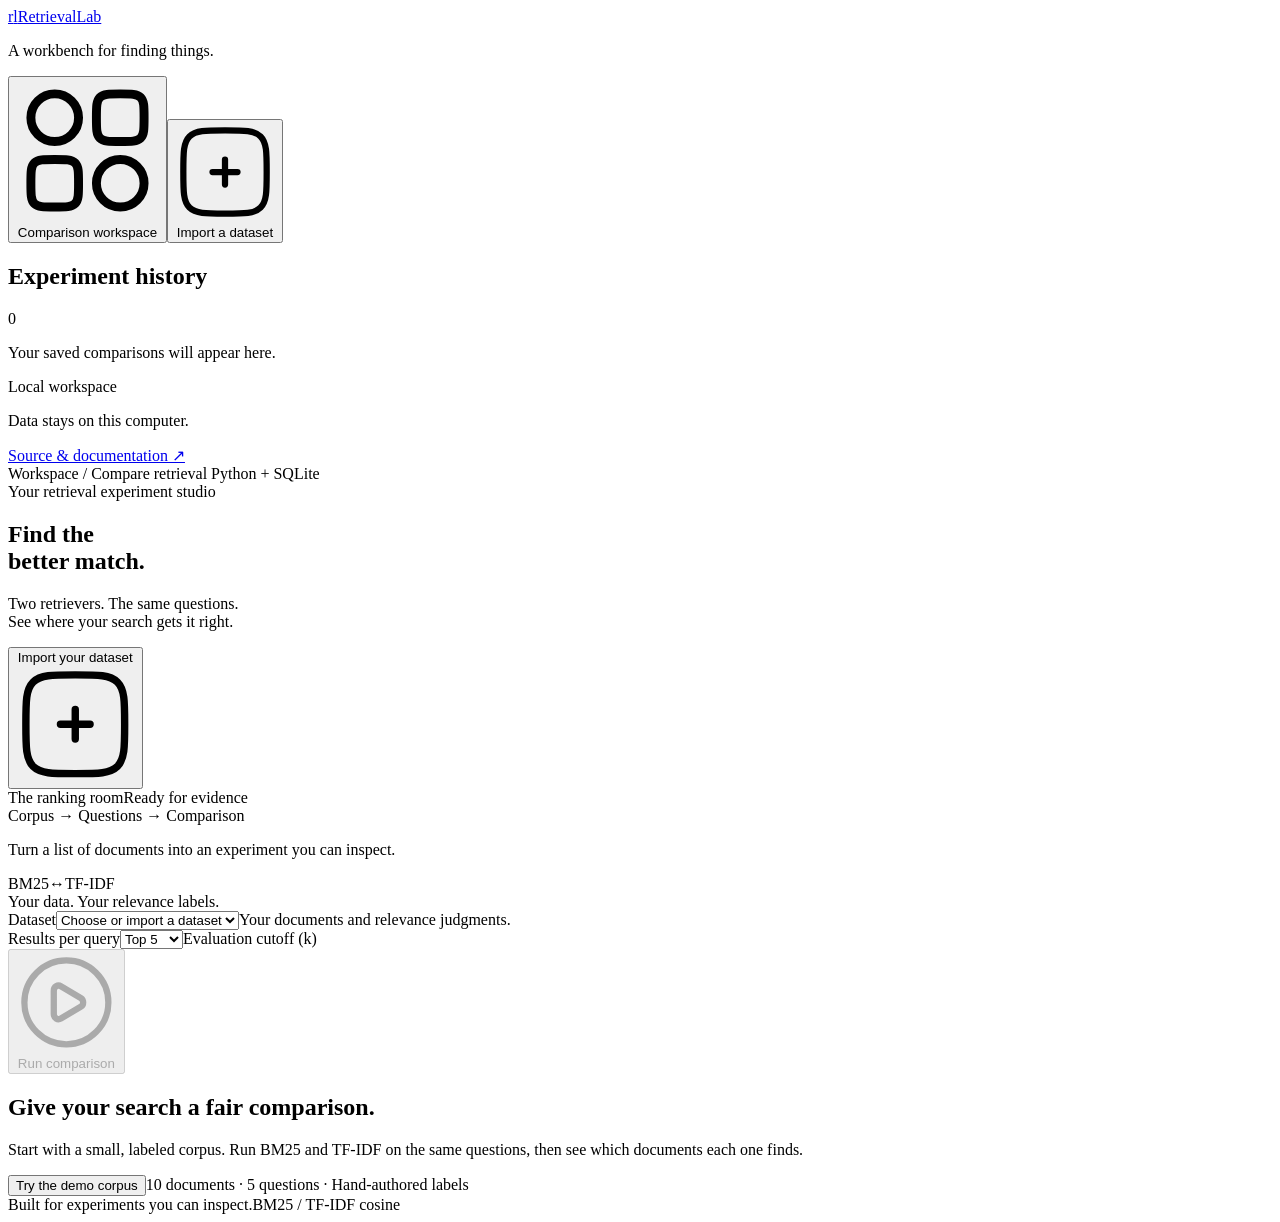
==== retrieval_lab/web/index.html @ 14592d1b "feat: ship responsive retrieval studio with ranked evidence, motion, and reproducible exports" ====
<!doctype html>
<html lang="en">
  <head>
    <meta charset="utf-8" />
    <meta name="viewport" content="width=device-width,initial-scale=1" />
    <title>RetrievalLab · Retrieval workbench</title>
    <link rel="icon" href="/favicon.svg" type="image/svg+xml" />
    <link
      rel="preload"
      href="/vendor/manrope-latin.woff2"
      as="font"
      type="font/woff2"
      crossorigin
    />
    <link rel="stylesheet" href="/vendor/lenis.css" />
    <link rel="stylesheet" href="/style.css" />
    <script src="/vendor/gsap.min.js" defer></script>
    <script src="/vendor/ScrollTrigger.min.js" defer></script>
    <script src="/vendor/lenis.min.js" defer></script>
    <script src="/motion.js" defer></script>
    <script src="/app.js" defer></script>
  </head>
  <body>
    <noscript
      ><div class="noscript-notice">
        JavaScript is needed for the interactive workbench. You can still
        evaluate a dataset with
        <code
          >python -m retrieval_lab --evaluate dataset.json --output
          run.json</code
        >.
      </div></noscript
    >
    <div class="app-shell">
      <aside class="sidebar">
        <a class="brand" href="/" aria-label="RetrievalLab home"
          ><span class="brand-mark">r<span>l</span></span
          >RetrievalLab</a
        >
        <p class="brand-note">A workbench for finding things.</p>
        <nav aria-label="Workspace">
          <button class="nav-active" id="workspace-button">
            <svg
              class="icon"
              aria-hidden="true"
              viewBox="0 0 24 24"
              fill="none"
            >
              <g
                fill="none"
                stroke="currentColor"
                stroke-linecap="round"
                stroke-width="1.5"
              >
                <path
                  d="M2.5 6.5C2.5 4.29086 4.29086 2.5 6.5 2.5C8.70914 2.5 10.5 4.29086 10.5 6.5C10.5 8.70914 8.70914 10.5 6.5 10.5C4.29086 10.5 2.5 8.70914 2.5 6.5Z"
                />
                <path
                  d="M13.5 17.5C13.5 15.2909 15.2909 13.5 17.5 13.5C19.7091 13.5 21.5 15.2909 21.5 17.5C21.5 19.7091 19.7091 21.5 17.5 21.5C15.2909 21.5 13.5 19.7091 13.5 17.5Z"
                />
                <path
                  d="M21.5 6.5C21.5 4.61438 21.5 3.67157 20.9142 3.08579C20.3284 2.5 19.3856 2.5 17.5 2.5C15.6144 2.5 14.6716 2.5 14.0858 3.08579C13.5 3.67157 13.5 4.61438 13.5 6.5C13.5 8.38562 13.5 9.32843 14.0858 9.91421C14.6716 10.5 15.6144 10.5 17.5 10.5C19.3856 10.5 20.3284 10.5 20.9142 9.91421C21.5 9.32843 21.5 8.38562 21.5 6.5Z"
                />
                <path
                  d="M10.5 17.5C10.5 15.6144 10.5 14.6716 9.91421 14.0858C9.32843 13.5 8.38562 13.5 6.5 13.5C4.61438 13.5 3.67157 13.5 3.08579 14.0858C2.5 14.6716 2.5 15.6144 2.5 17.5C2.5 19.3856 2.5 20.3284 3.08579 20.9142C3.67157 21.5 4.61438 21.5 6.5 21.5C8.38562 21.5 9.32843 21.5 9.91421 20.9142C10.5 20.3284 10.5 19.3856 10.5 17.5Z"
                />
              </g>
            </svg>
            Comparison workspace</button
          ><button id="import-nav">
            <svg
              class="icon"
              aria-hidden="true"
              viewBox="0 0 24 24"
              fill="none"
            >
              <g
                fill="none"
                stroke="currentColor"
                stroke-linecap="round"
                stroke-width="1.5"
              >
                <path
                  d="M2 12C2 7.28595 2 4.92893 3.46447 3.46447C4.92893 2 7.28595 2 12 2C16.714 2 19.0711 2 20.5355 3.46447C22 4.92893 22 7.28595 22 12C22 16.714 22 19.0711 20.5355 20.5355C19.0711 22 16.714 22 12 22C7.28595 22 4.92893 22 3.46447 20.5355C2 19.0711 2 16.714 2 12Z"
                />
                <path d="M15 12L12 12M12 12L9 12M12 12L12 9M12 12L12 15" />
              </g>
            </svg>
            Import a dataset
          </button>
        </nav>
        <div class="sidebar-heading">
          <h2>Experiment history</h2>
          <span id="run-count">0</span>
        </div>
        <div id="history" class="history">
          <p class="muted">Your saved comparisons will appear here.</p>
        </div>
        <div class="sidebar-footer">
          <span class="status-dot"></span> Local workspace
          <p>Data stays on this computer.</p>
          <a
            href="https://github.com/ryanfer123/RetrievalLab"
            target="_blank"
            rel="noreferrer"
            >Source & documentation ↗</a
          >
        </div>
      </aside>
      <main>
        <header class="topbar">
          <span>Workspace <span class="slash">/</span> Compare retrieval</span
          ><span class="local-badge"
            ><span class="status-dot"></span> Python + SQLite</span
          >
        </header>
        <div class="workspace">
          <section class="hero">
            <div class="hero-copy">
              <div class="workbench-label">
                <span class="live-line"></span> Your retrieval experiment studio
              </div>
              <h1 aria-label="Find the better match.">
                <span aria-hidden="true" class="title-word">Find the</span
                ><br /><span aria-hidden="true" class="title-word"
                  >better match.</span
                >
              </h1>
              <p>
                Two retrievers. The same questions.<br />See where your search
                gets it right.
              </p>
              <button class="button secondary" id="import-button">
                Import your dataset
                <svg
                  class="icon"
                  aria-hidden="true"
                  viewBox="0 0 24 24"
                  fill="none"
                >
                  <g
                    fill="none"
                    stroke="currentColor"
                    stroke-linecap="round"
                    stroke-width="1.5"
                  >
                    <path
                      d="M2 12C2 7.28595 2 4.92893 3.46447 3.46447C4.92893 2 7.28595 2 12 2C16.714 2 19.0711 2 20.5355 3.46447C22 4.92893 22 7.28595 22 12C22 16.714 22 19.0711 20.5355 20.5355C19.0711 22 16.714 22 12 22C7.28595 22 4.92893 22 3.46447 20.5355C2 19.0711 2 16.714 2 12Z"
                    />
                    <path d="M15 12L12 12M12 12L9 12M12 12L12 9M12 12L12 15" />
                  </g>
                </svg>
              </button>
            </div>
            <div class="hero-evidence">
              <div class="evidence-heading">
                <span class="evidence-kicker">The ranking room</span
                ><span class="evidence-status" id="rank-status"
                  >Ready for evidence</span
                >
              </div>
              <div id="rank-map">
                <div class="evidence-empty">
                  <span>Corpus → Questions → Comparison</span>
                  <p>
                    Turn a list of documents into an experiment you can inspect.
                  </p>
                  <div class="evidence-baselines">
                    <span>BM25</span><b>↔</b><span>TF-IDF</span>
                  </div>
                </div>
              </div>
              <div class="evidence-footer">
                <span class="status-dot"></span
                ><span id="rank-caption"
                  >Your data. Your relevance labels.</span
                >
              </div>
            </div>
          </section>
          <div id="notice" role="status" aria-live="polite" hidden></div>
          <section class="experiment-config" aria-label="Experiment settings">
            <div class="dataset-field">
              <label for="dataset-select">Dataset</label
              ><select id="dataset-select">
                <option value="">Choose or import a dataset</option></select
              ><span id="dataset-meta"
                >Your documents and relevance judgments.</span
              >
            </div>
            <div class="cutoff-field">
              <label for="cutoff">Results per query</label
              ><select id="cutoff">
                <option value="3">Top 3</option>
                <option value="5" selected>Top 5</option>
                <option value="10">Top 10</option>
                <option value="20">Top 20</option></select
              ><span>Evaluation cutoff (k)</span>
            </div>
            <button class="button primary" id="run-button" disabled>
              <svg
                class="icon"
                aria-hidden="true"
                viewBox="0 0 24 24"
                fill="none"
              >
                <g
                  fill="none"
                  stroke="currentColor"
                  stroke-linecap="round"
                  stroke-width="1.5"
                >
                  <circle cx="12" cy="12" r="10" />
                  <path
                    d="M15.4137 10.941C16.1954 11.4026 16.1954 12.5974 15.4137 13.059L10.6935 15.8458C9.93371 16.2944 9 15.7105 9 14.7868L9 9.21316C9 8.28947 9.93371 7.70561 10.6935 8.15419L15.4137 10.941Z"
                  />
                </g>
              </svg>
              Run comparison
            </button>
          </section>
          <section id="empty-state" class="empty-state">
            <h2>Give your search a fair comparison.</h2>
            <p>
              Start with a small, labeled corpus. Run BM25 and TF-IDF on the
              same questions, then see which documents each one finds.
            </p>
            <button class="button primary" id="demo-button">
              Try the demo corpus</button
            ><span class="demo-note"
              >10 documents · 5 questions · Hand-authored labels</span
            >
          </section>
          <section id="results" hidden>
            <div class="section-heading">
              <div>
                <h2>Comparison overview</h2>
                <p id="run-meta"></p>
              </div>
              <button class="button secondary small" id="export-button">
                <svg
                  class="icon"
                  aria-hidden="true"
                  viewBox="0 0 24 24"
                  fill="none"
                >
                  <g
                    fill="none"
                    stroke="currentColor"
                    stroke-linecap="round"
                    stroke-width="1.5"
                  >
                    <path
                      d="M17 9.00195C19.175 9.01406 20.3529 9.11051 21.1213 9.8789C22 10.7576 22 12.1718 22 15.0002V16.0002C22 18.8286 22 20.2429 21.1213 21.1215C20.2426 22.0002 18.8284 22.0002 16 22.0002H8C5.17157 22.0002 3.75736 22.0002 2.87868 21.1215C2 20.2429 2 18.8286 2 16.0002L2 15.0002C2 12.1718 2 10.7576 2.87868 9.87889C3.64706 9.11051 4.82497 9.01406 7 9.00195"
                    />
                    <path
                      stroke-linejoin="round"
                      d="M12 2L12 15M15 11.5L12 15L9 11.5"
                    />
                  </g></svg
                >Export experiment
              </button>
            </div>
            <div id="metric-summary" class="metric-summary"></div>
            <p class="metric-note">
              Averages across labeled queries. Unreturned positions count
              against precision. Scores depend on your relevance labels.
            </p>
            <div class="section-heading query-heading">
              <div>
                <h2>Look inside a query</h2>
                <p>Relevant documents are marked against your labels.</p>
              </div>
              <span class="legend"
                ><span class="relevant-dot"></span> Relevant match</span
              >
            </div>
            <div class="query-workspace">
              <div
                class="query-list"
                id="query-list"
                aria-label="Evaluation queries"
              ></div>
              <div class="query-detail">
                <div id="query-description"></div>
                <div id="rankings" class="rankings"></div>
              </div>
            </div>
            <details class="method-notes">
              <summary>How these results are calculated</summary>
              <p>
                BM25 uses k₁ = 1.5 and b = 0.75 with a positive IDF. TF-IDF uses
                log term frequency, smoothed IDF, and cosine similarity. Both
                tokenize Unicode words, fold case, and break ties by document
                ID. Neither uses embeddings, stemming, or language models.
              </p>
              <p>
                Relevance is binary. nDCG rewards relevant documents near the
                top; reciprocal rank uses the first relevant result; recall
                measures coverage; precision divides relevant hits by k.
                Zero-score matches are omitted. Latency measures the search
                call, excluding index construction, database work, and network
                time.
              </p>
            </details>
          </section>
          <footer class="workspace-footer">
            <span>Built for experiments you can inspect.</span
            ><span
              >BM25 <span class="footer-separator">/</span> TF-IDF cosine</span
            >
          </footer>
        </div>
      </main>
    </div>
    <dialog id="import-dialog">
      <form id="import-form">
        <div class="dialog-heading">
          <h2>Import a dataset</h2>
          <button
            type="button"
            class="icon-button"
            id="close-import"
            aria-label="Close import dialog"
          >
            ×
          </button>
        </div>
        <p>
          Add documents, queries, and the document IDs relevant to each query.
          Nothing is sent to an external service.
        </p>
        <label class="file-label" for="dataset-file"
          >Choose a JSON file<input
            id="dataset-file"
            type="file"
            accept=".json,application/json" /></label
        ><label for="dataset-json">Or paste dataset JSON</label
        ><textarea
          id="dataset-json"
          rows="10"
          spellcheck="false"
          placeholder='{"name":"My corpus","documents":[{"id":"d1","text":"Battery health report"}],"queries":[{"id":"q1","text":"battery","relevant_ids":["d1"]}]}'
        ></textarea>
        <p class="import-help">
          Up to 1,000 documents, 100 labeled queries, and 2 MiB per import.
          <a href="/demo.json" download="retrieval-lab-example.json"
            >Download an example</a
          >.
        </p>
        <p id="import-error" role="alert" hidden></p>
        <div class="dialog-actions">
          <button type="button" class="button secondary" id="cancel-import">
            Cancel</button
          ><button type="submit" class="button primary" id="save-import">
            Import dataset
          </button>
        </div>
      </form>
    </dialog>
  </body>
</html>
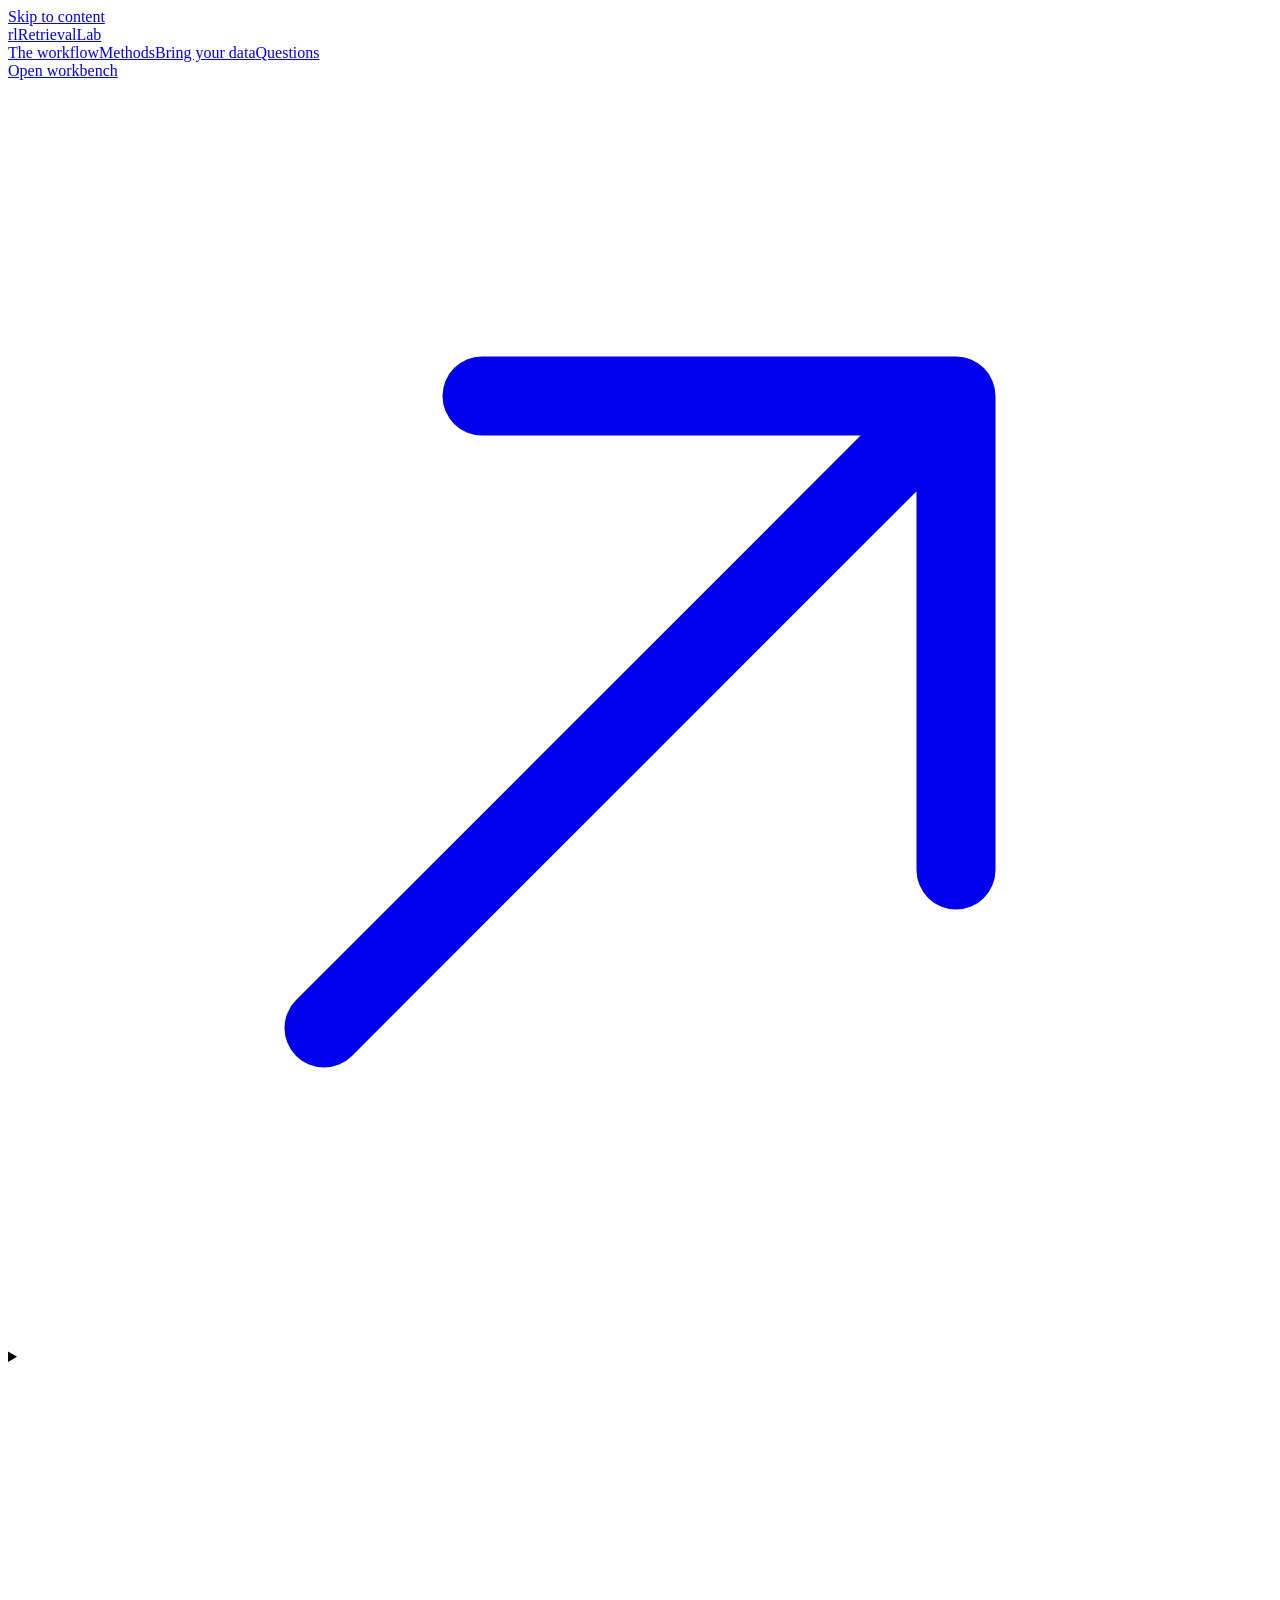
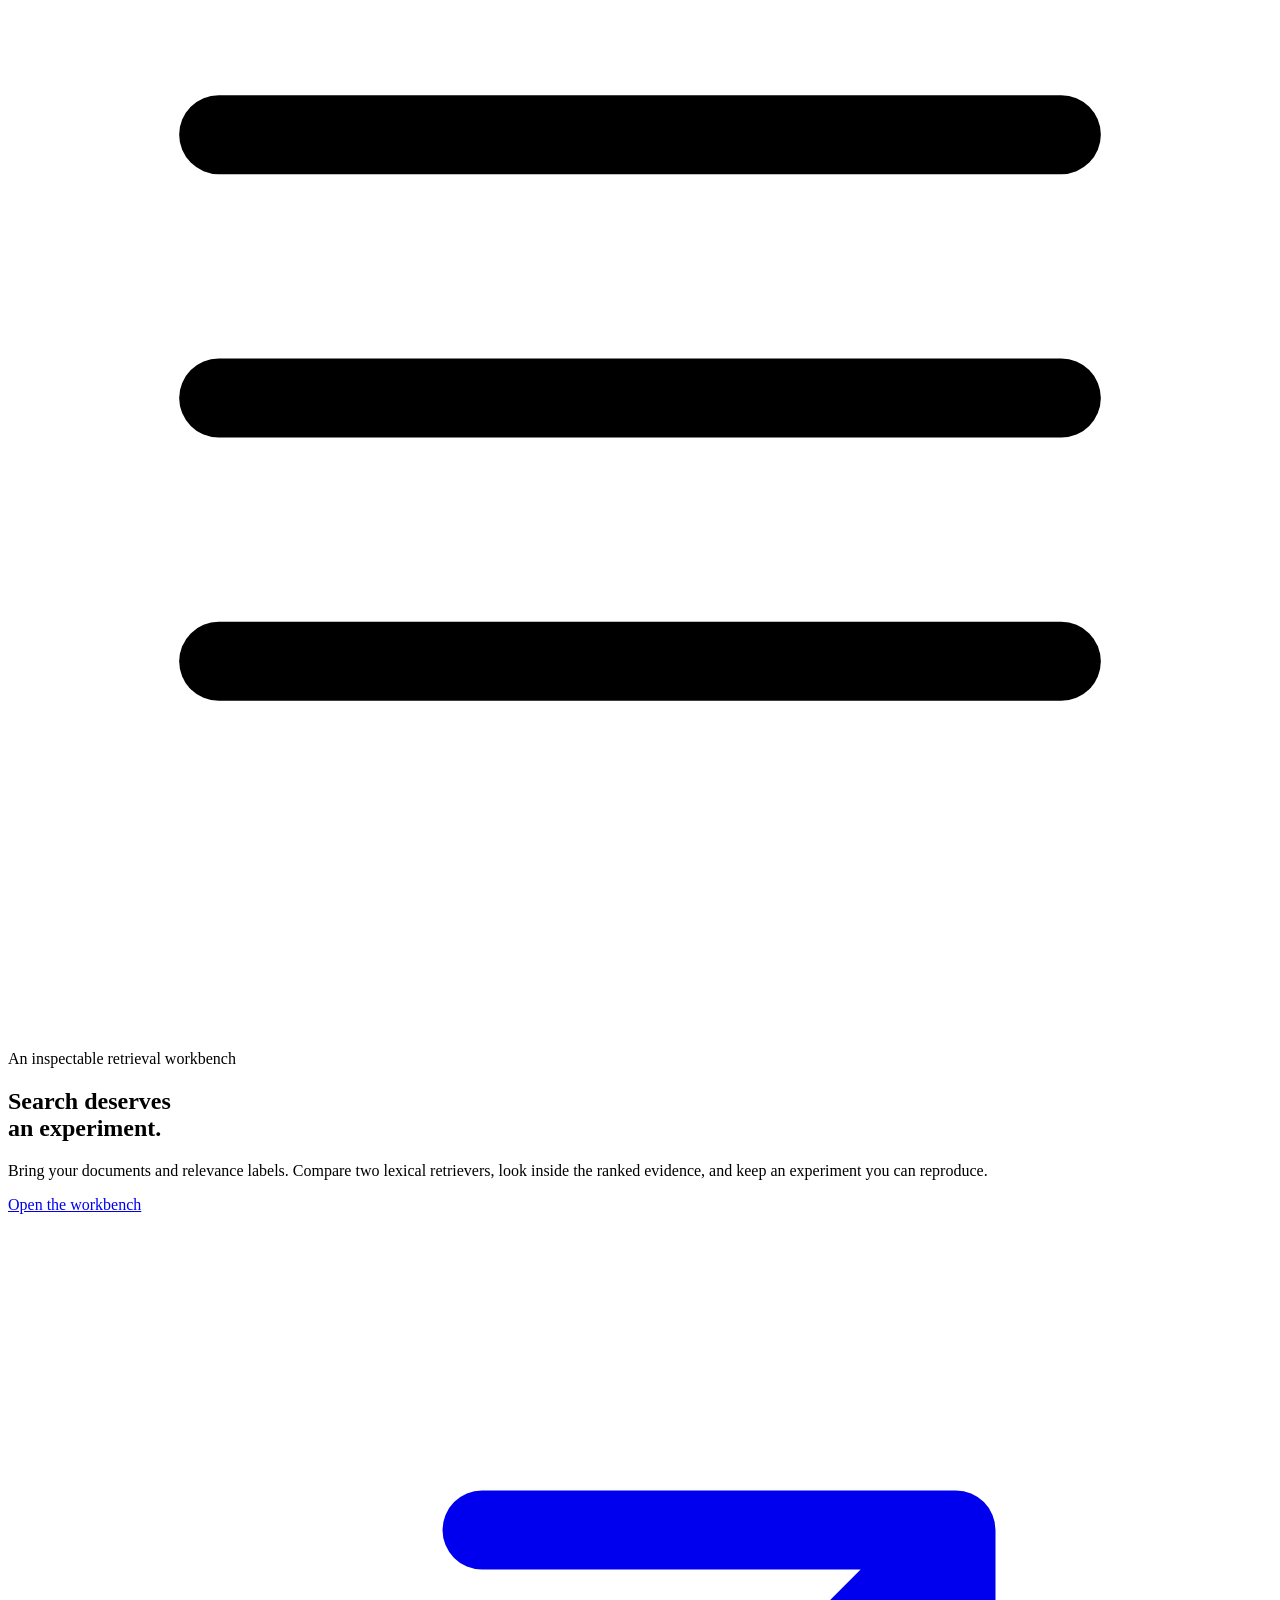
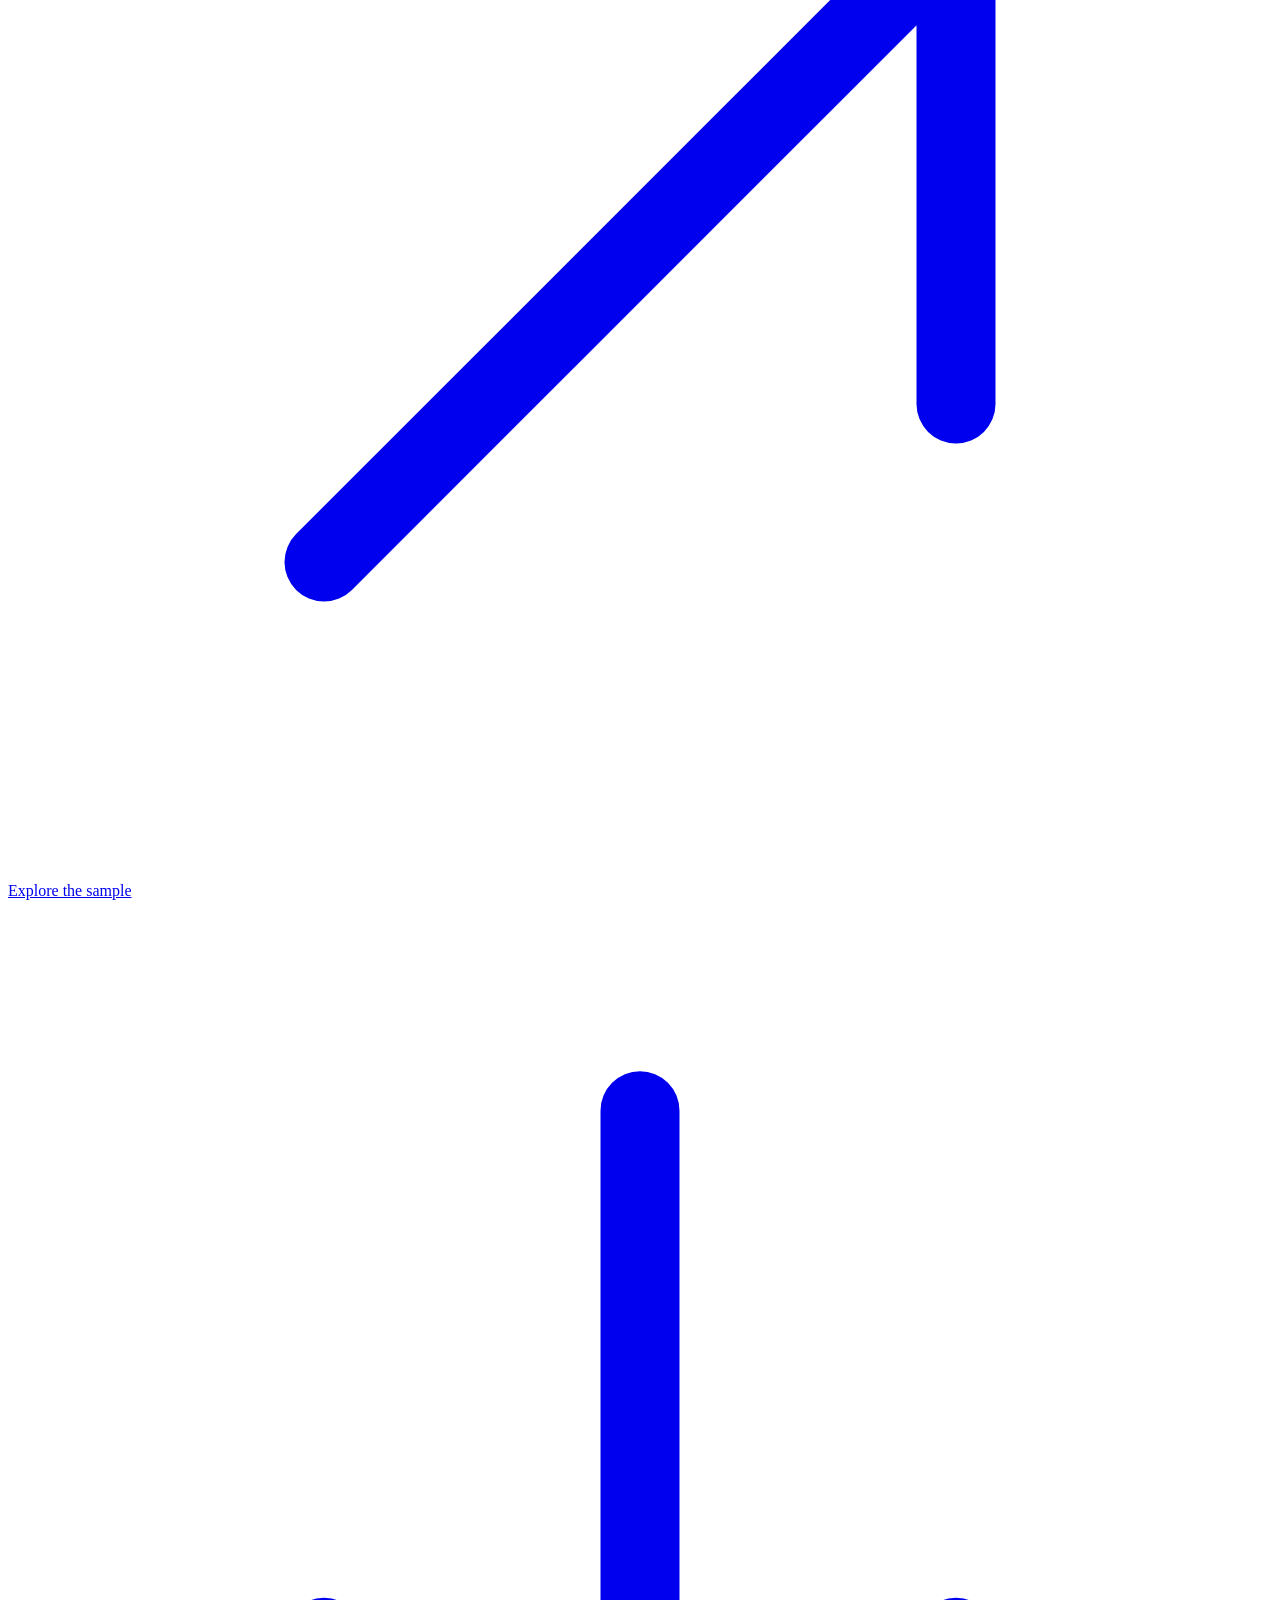
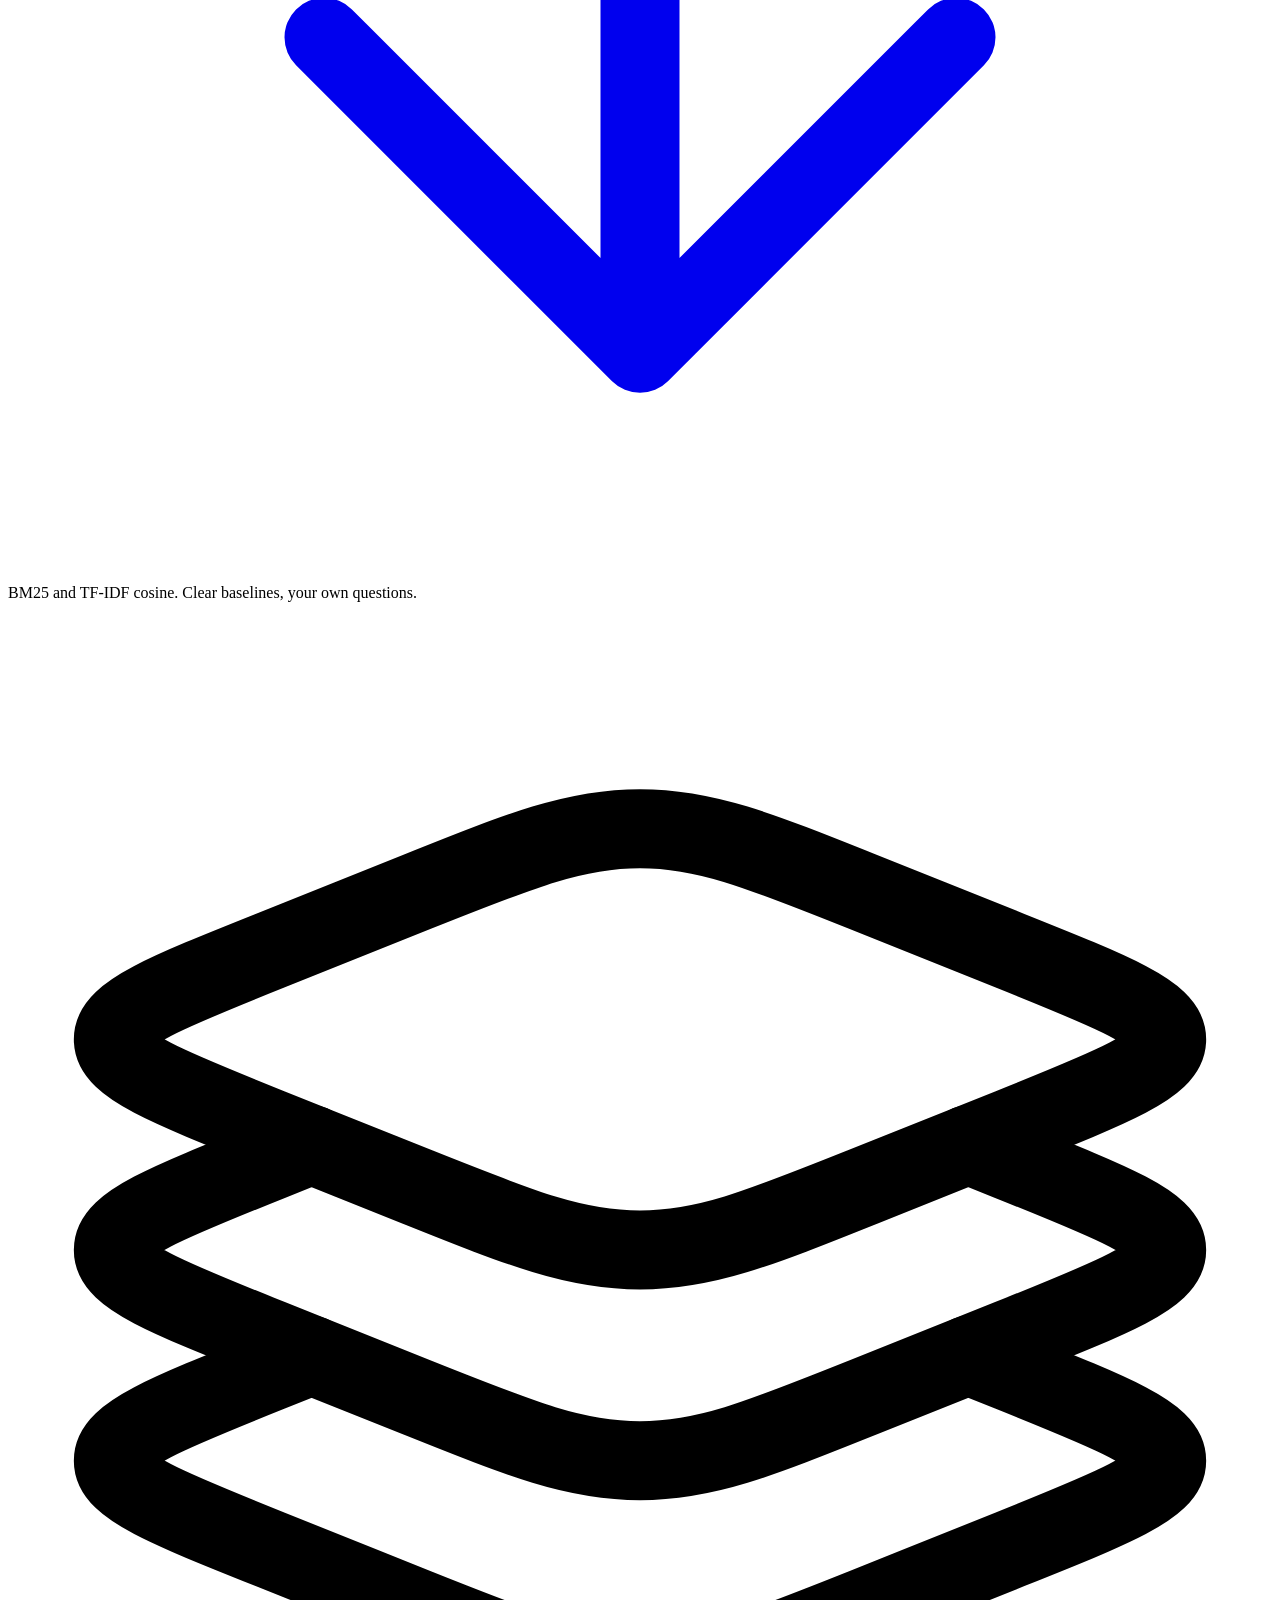
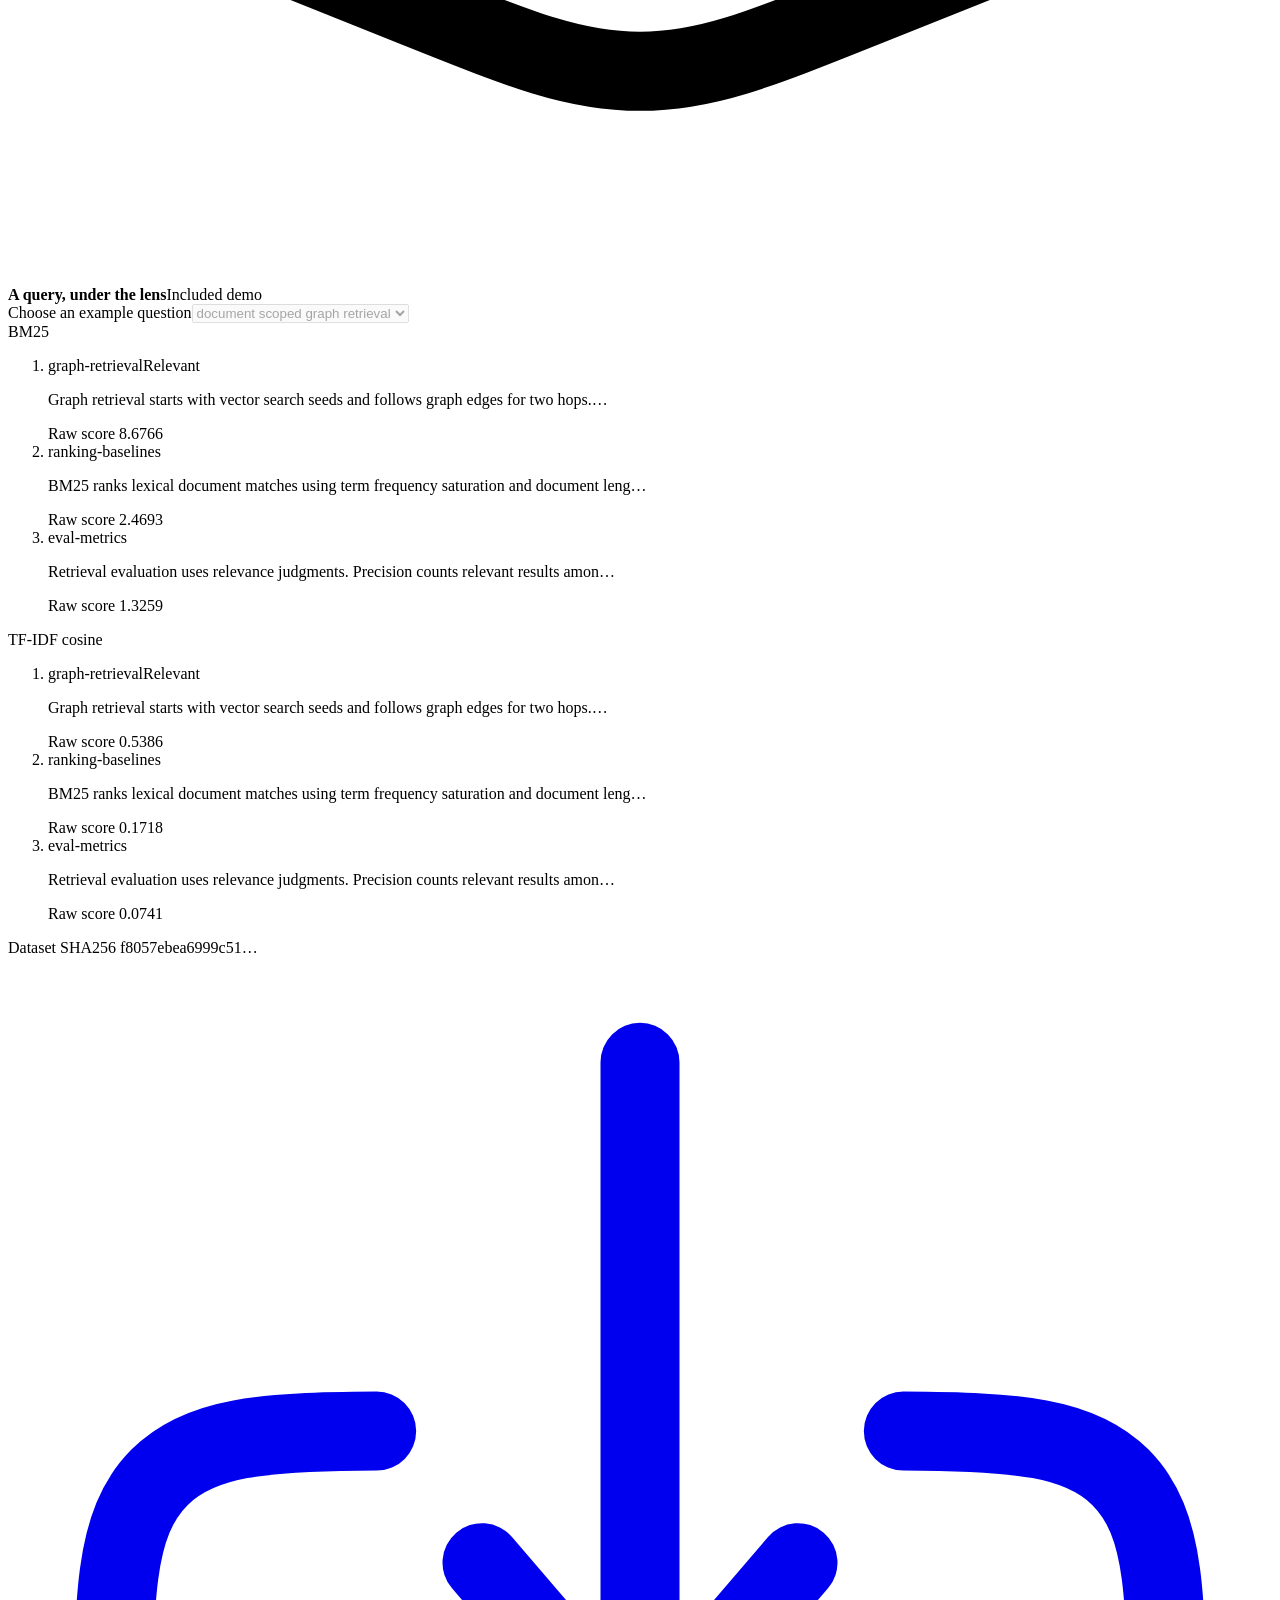
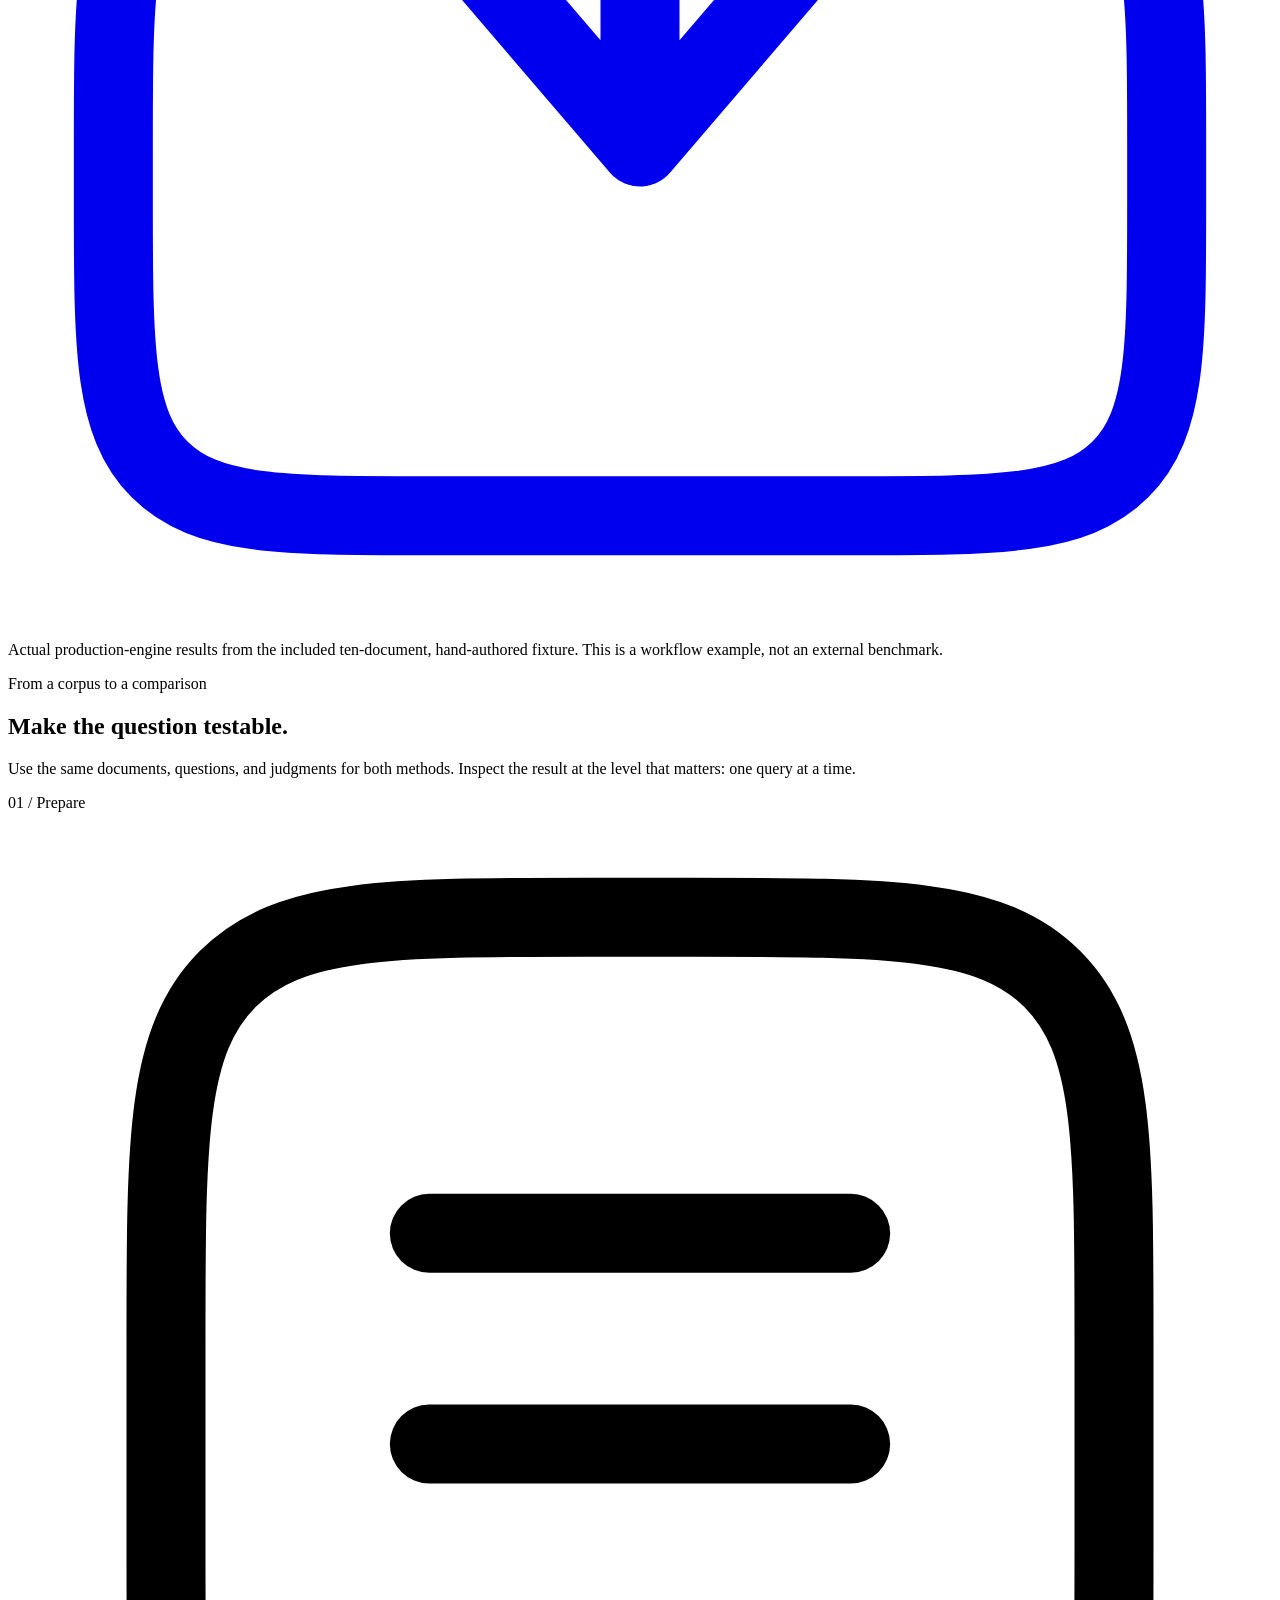
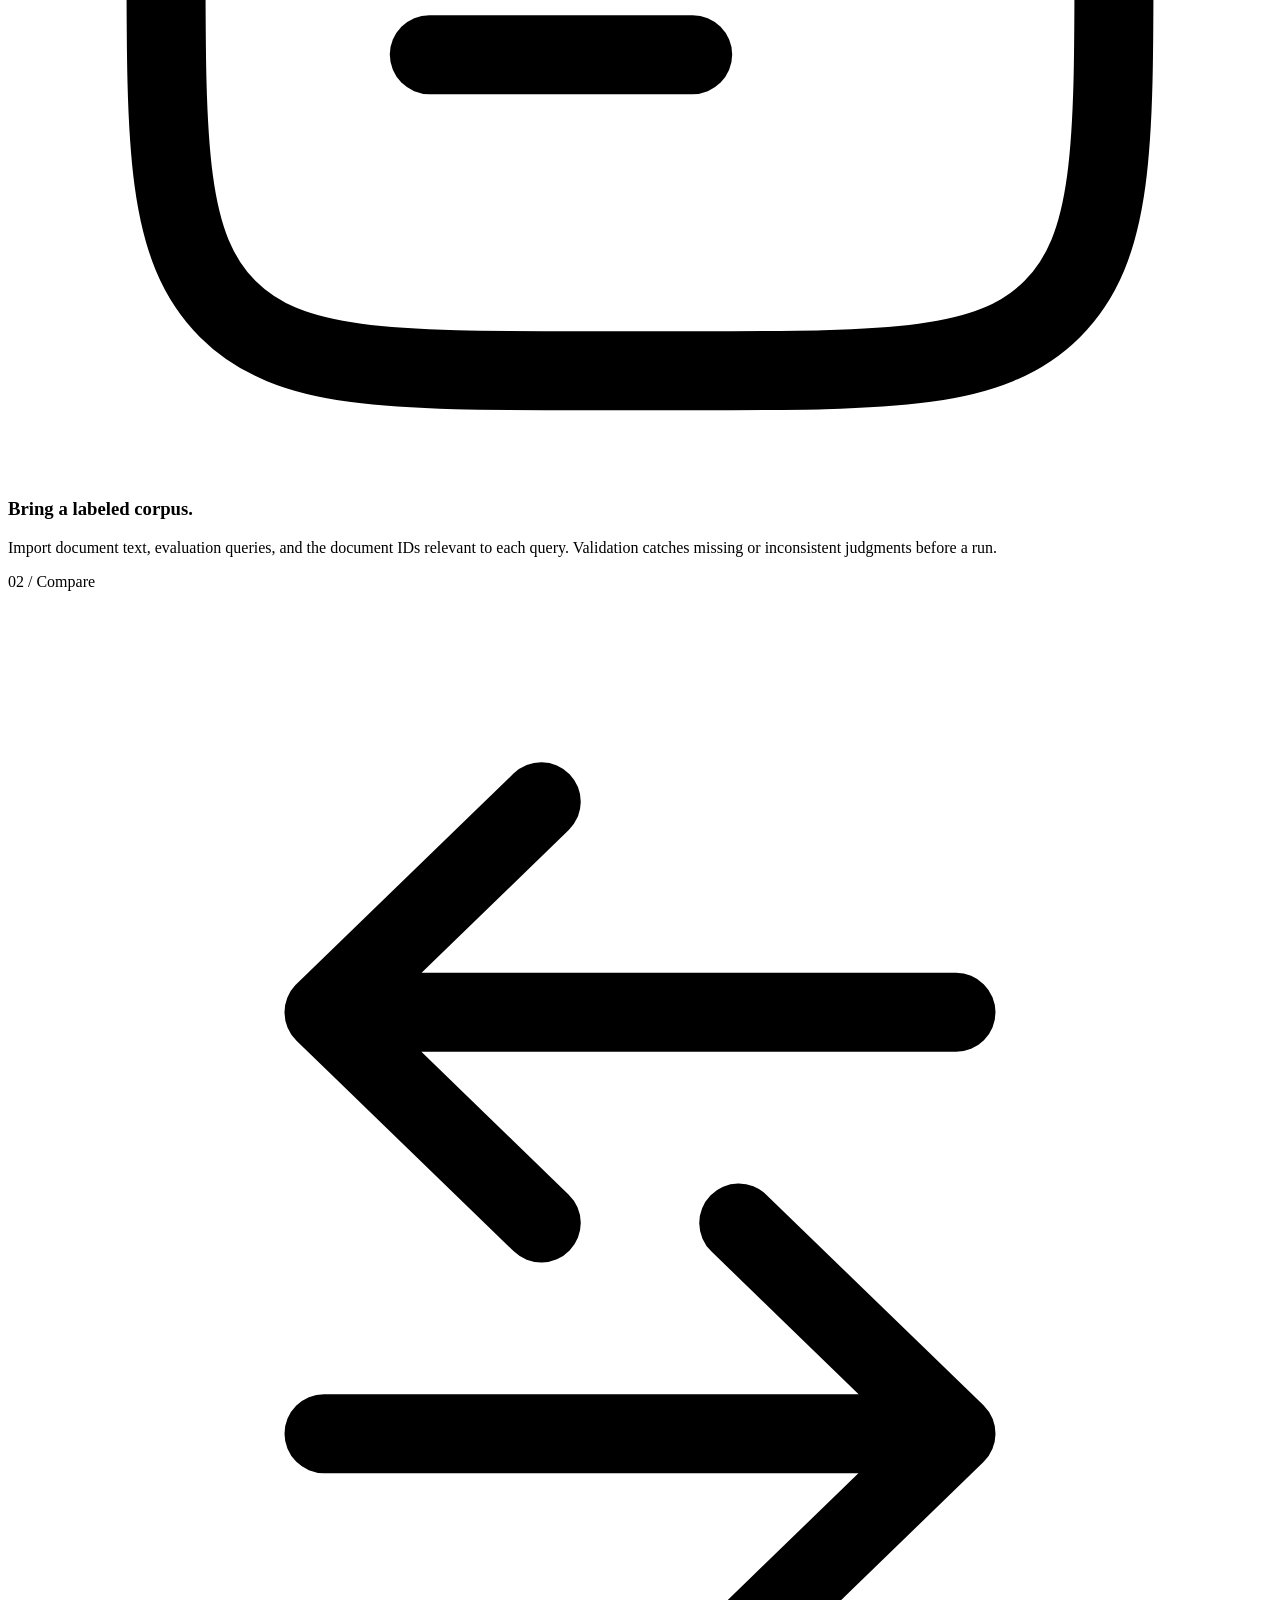
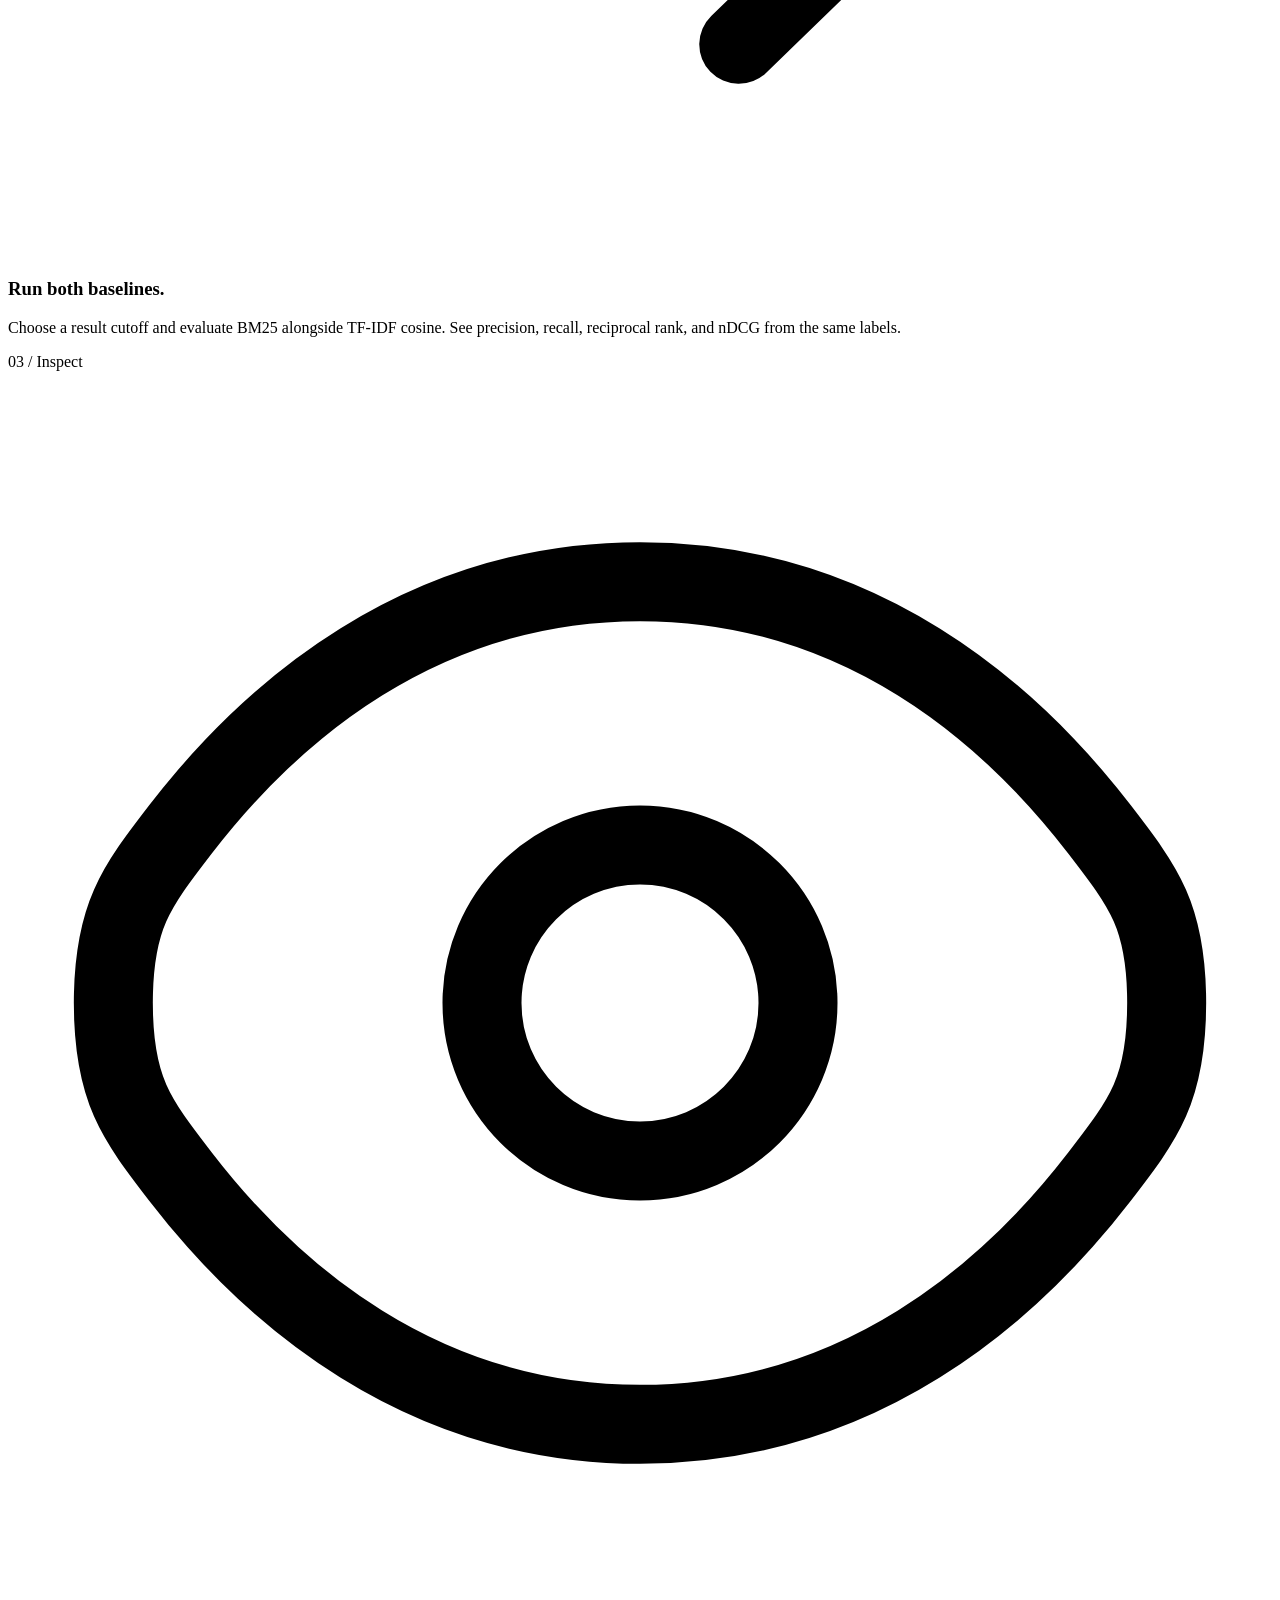
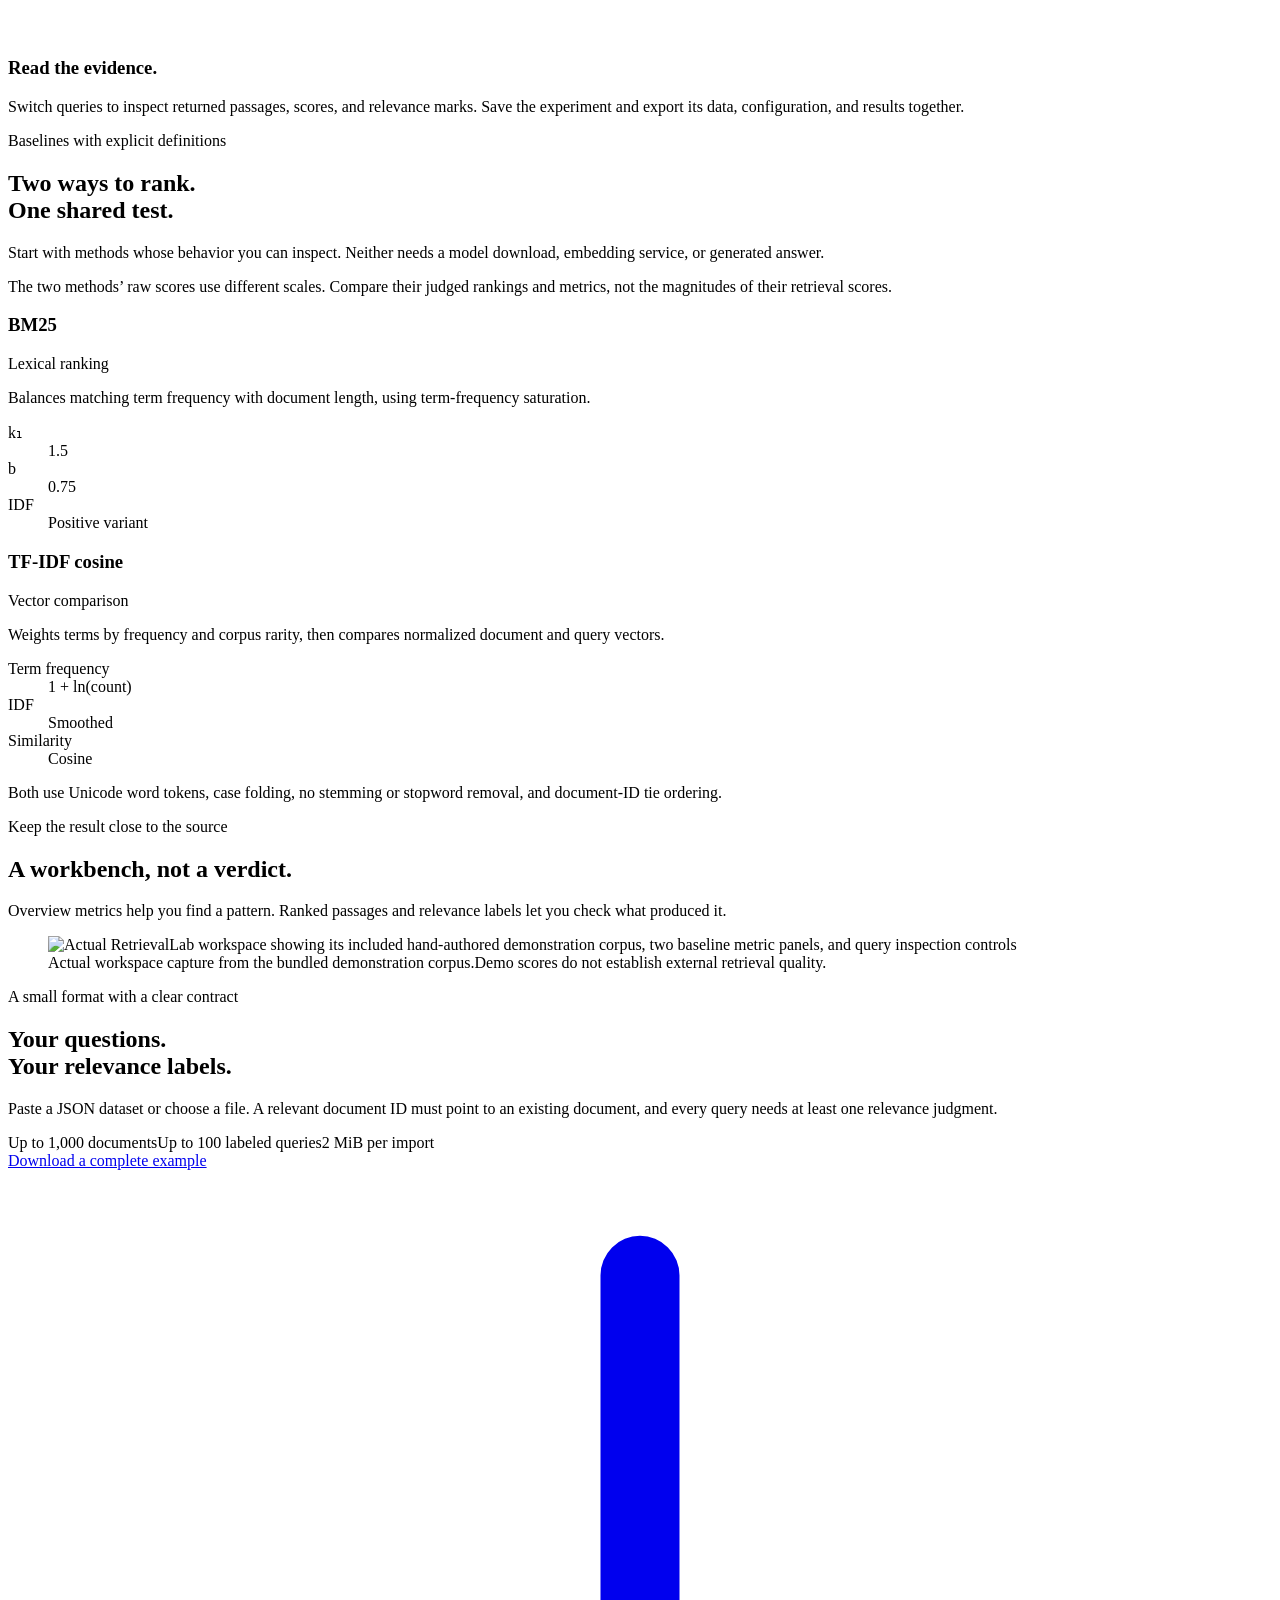
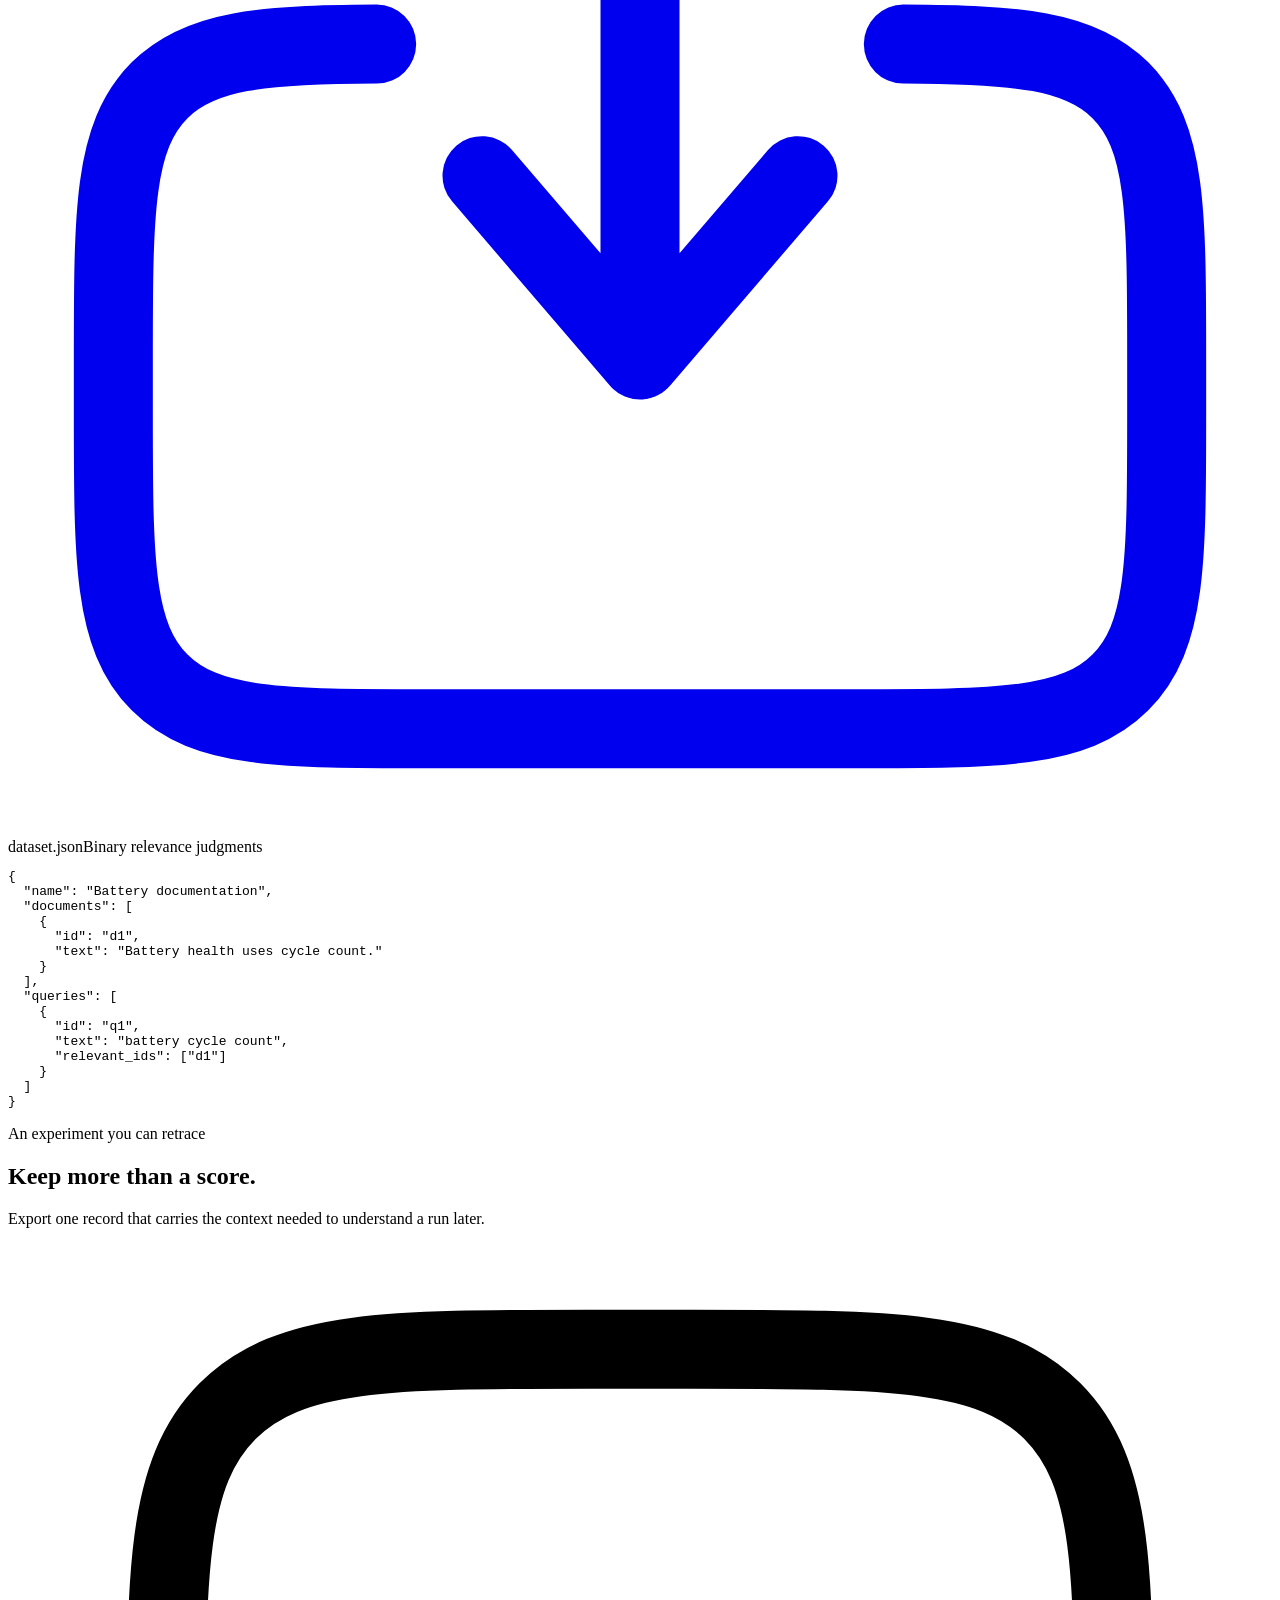
==== commit 3bc528c2: "Add product homepage, private cloud copies and stateless hosting Preserve the local workspace and ad" ====
--- a/retrieval_lab/web/index.html
+++ b/retrieval_lab/web/index.html
@@ -3,8 +3,13 @@
   <head>
     <meta charset="utf-8" />
     <meta name="viewport" content="width=device-width,initial-scale=1" />
-    <title>RetrievalLab · Retrieval workbench</title>
-    <link rel="icon" href="/favicon.svg" type="image/svg+xml" />
+    <meta
+      name="description"
+      content="Compare BM25 and TF-IDF retrieval with your documents and relevance labels. Inspect ranked evidence and export reproducible experiments with RetrievalLab."
+    />
+    <meta name="theme-color" content="#14283f" />
+    <title>RetrievalLab · Search deserves an experiment.</title>
+    <link rel="icon" href="/favicon.svg" />
     <link
       rel="preload"
       href="/vendor/manrope-latin.woff2"
@@ -13,33 +18,39 @@
       crossorigin
     />
     <link rel="stylesheet" href="/vendor/lenis.css" />
-    <link rel="stylesheet" href="/style.css" />
+    <link rel="stylesheet" href="/home.css" />
     <script src="/vendor/gsap.min.js" defer></script>
     <script src="/vendor/ScrollTrigger.min.js" defer></script>
     <script src="/vendor/lenis.min.js" defer></script>
-    <script src="/motion.js" defer></script>
-    <script src="/app.js" defer></script>
+    <script src="/home.js" defer></script>
   </head>
   <body>
-    <noscript
-      ><div class="noscript-notice">
-        JavaScript is needed for the interactive workbench. You can still
-        evaluate a dataset with
-        <code
-          >python -m retrieval_lab --evaluate dataset.json --output
-          run.json</code
-        >.
-      </div></noscript
-    >
-    <div class="app-shell">
-      <aside class="sidebar">
-        <a class="brand" href="/" aria-label="RetrievalLab home"
-          ><span class="brand-mark">r<span>l</span></span
-          >RetrievalLab</a
-        >
-        <p class="brand-note">A workbench for finding things.</p>
-        <nav aria-label="Workspace">
-          <button class="nav-active" id="workspace-button">
+    <a class="skip-link" href="#main-content">Skip to content</a>
+    <header class="site-header">
+      <a href="/" class="brand" aria-label="RetrievalLab home"
+        ><span class="brand-mark" aria-hidden="true">r<span>l</span></span
+        >RetrievalLab</a
+      >
+      <nav class="desktop-nav" aria-label="Main navigation">
+        <a href="#workflow">The workflow</a><a href="#methods">Methods</a
+        ><a href="#data-format">Bring your data</a
+        ><a href="#questions">Questions</a>
+      </nav>
+      <div class="header-actions">
+        <a class="button button-small primary" href="/workspace"
+          >Open workbench
+          <svg class="icon" aria-hidden="true" viewBox="0 0 24 24" fill="none">
+            <path
+              fill="none"
+              stroke="currentColor"
+              stroke-linecap="round"
+              stroke-linejoin="round"
+              stroke-width="1.5"
+              d="M6 18L18 6M18 15V6H9"
+            /></svg
+        ></a>
+        <details class="mobile-menu">
+          <summary aria-label="Navigation menu">
             <svg
               class="icon"
               aria-hidden="true"
@@ -52,87 +63,247 @@
                 stroke-linecap="round"
                 stroke-width="1.5"
               >
-                <path
-                  d="M2.5 6.5C2.5 4.29086 4.29086 2.5 6.5 2.5C8.70914 2.5 10.5 4.29086 10.5 6.5C10.5 8.70914 8.70914 10.5 6.5 10.5C4.29086 10.5 2.5 8.70914 2.5 6.5Z"
-                />
-                <path
-                  d="M13.5 17.5C13.5 15.2909 15.2909 13.5 17.5 13.5C19.7091 13.5 21.5 15.2909 21.5 17.5C21.5 19.7091 19.7091 21.5 17.5 21.5C15.2909 21.5 13.5 19.7091 13.5 17.5Z"
-                />
-                <path
-                  d="M21.5 6.5C21.5 4.61438 21.5 3.67157 20.9142 3.08579C20.3284 2.5 19.3856 2.5 17.5 2.5C15.6144 2.5 14.6716 2.5 14.0858 3.08579C13.5 3.67157 13.5 4.61438 13.5 6.5C13.5 8.38562 13.5 9.32843 14.0858 9.91421C14.6716 10.5 15.6144 10.5 17.5 10.5C19.3856 10.5 20.3284 10.5 20.9142 9.91421C21.5 9.32843 21.5 8.38562 21.5 6.5Z"
-                />
-                <path
-                  d="M10.5 17.5C10.5 15.6144 10.5 14.6716 9.91421 14.0858C9.32843 13.5 8.38562 13.5 6.5 13.5C4.61438 13.5 3.67157 13.5 3.08579 14.0858C2.5 14.6716 2.5 15.6144 2.5 17.5C2.5 19.3856 2.5 20.3284 3.08579 20.9142C3.67157 21.5 4.61438 21.5 6.5 21.5C8.38562 21.5 9.32843 21.5 9.91421 20.9142C10.5 20.3284 10.5 19.3856 10.5 17.5Z"
-                />
+                <path d="M20 7L4 7" />
+                <path d="M20 12L4 12" />
+                <path d="M20 17L4 17" />
               </g>
             </svg>
-            Comparison workspace</button
-          ><button id="import-nav">
-            <svg
-              class="icon"
-              aria-hidden="true"
-              viewBox="0 0 24 24"
-              fill="none"
+          </summary>
+          <nav aria-label="Mobile navigation">
+            <a href="#workflow">The workflow</a><a href="#methods">Methods</a
+            ><a href="#data-format">Bring your data</a
+            ><a href="#questions">Questions</a>
+          </nav>
+        </details>
+      </div>
+    </header>
+    <main id="main-content">
+      <section class="hero page-width" aria-labelledby="hero-title">
+        <div class="hero-copy">
+          <p class="intro-label">
+            <span></span> An inspectable retrieval workbench
+          </p>
+          <h1 id="hero-title" aria-label="Search deserves an experiment.">
+            <span aria-hidden="true"
+              ><span class="hero-word">Search</span>
+              <span class="hero-word">deserves</span><br /><span
+                class="hero-word"
+                >an</span
+              >
+              <span class="hero-word">experiment.</span></span
             >
-              <g
-                fill="none"
-                stroke="currentColor"
-                stroke-linecap="round"
-                stroke-width="1.5"
+          </h1>
+          <p class="hero-description">
+            Bring your documents and relevance labels. Compare two lexical
+            retrievers, look inside the ranked evidence, and keep an experiment
+            you can reproduce.
+          </p>
+          <div class="hero-actions">
+            <a class="button primary" href="/workspace"
+              >Open the workbench
+              <svg
+                class="icon"
+                aria-hidden="true"
+                viewBox="0 0 24 24"
+                fill="none"
               >
                 <path
-                  d="M2 12C2 7.28595 2 4.92893 3.46447 3.46447C4.92893 2 7.28595 2 12 2C16.714 2 19.0711 2 20.5355 3.46447C22 4.92893 22 7.28595 22 12C22 16.714 22 19.0711 20.5355 20.5355C19.0711 22 16.714 22 12 22C7.28595 22 4.92893 22 3.46447 20.5355C2 19.0711 2 16.714 2 12Z"
-                />
-                <path d="M15 12L12 12M12 12L9 12M12 12L12 9M12 12L12 15" />
-              </g>
-            </svg>
-            Import a dataset
-          </button>
-        </nav>
-        <div class="sidebar-heading">
-          <h2>Experiment history</h2>
-          <span id="run-count">0</span>
-        </div>
-        <div id="history" class="history">
-          <p class="muted">Your saved comparisons will appear here.</p>
-        </div>
-        <div class="sidebar-footer">
-          <span class="status-dot"></span> Local workspace
-          <p>Data stays on this computer.</p>
-          <a
-            href="https://github.com/ryanfer123/RetrievalLab"
-            target="_blank"
-            rel="noreferrer"
-            >Source & documentation ↗</a
+                  fill="none"
+                  stroke="currentColor"
+                  stroke-linecap="round"
+                  stroke-linejoin="round"
+                  stroke-width="1.5"
+                  d="M6 18L18 6M18 15V6H9"
+                /></svg></a
+            ><a class="quiet-link" href="#sample"
+              >Explore the sample
+              <svg
+                class="icon"
+                aria-hidden="true"
+                viewBox="0 0 24 24"
+                fill="none"
+              >
+                <path
+                  fill="none"
+                  stroke="currentColor"
+                  stroke-linecap="round"
+                  stroke-linejoin="round"
+                  stroke-width="1.5"
+                  d="M12 4L12 20M6 14L12 20L18 14"
+                /></svg
+            ></a>
+          </div>
+          <p class="hero-footnote">
+            BM25 and TF-IDF cosine. Clear baselines, your own questions.
+          </p>
+        </div>
+        <div class="preview" id="sample">
+          <div class="preview-topline">
+            <span class="preview-symbol"
+              ><svg
+                class="icon"
+                aria-hidden="true"
+                viewBox="0 0 24 24"
+                fill="none"
+              >
+                <g
+                  fill="none"
+                  stroke="currentColor"
+                  stroke-linecap="round"
+                  stroke-width="1.5"
+                >
+                  <path
+                    d="M4.97883 9.68508C2.99294 8.89073 2 8.49355 2 8C2 7.50645 2.99294 7.10927 4.97883 6.31492L7.7873 5.19153C9.77318 4.39718 10.7661 4 12 4C13.2339 4 14.2268 4.39718 16.2127 5.19153L19.0212 6.31492C21.0071 7.10927 22 7.50645 22 8C22 8.49355 21.0071 8.89073 19.0212 9.68508L16.2127 10.8085C14.2268 11.6028 13.2339 12 12 12C10.7661 12 9.77318 11.6028 7.7873 10.8085L4.97883 9.68508Z"
+                  />
+                  <path
+                    d="M5.76613 10L4.97883 10.3149C2.99294 11.1093 2 11.5065 2 12C2 12.4935 2.99294 12.8907 4.97883 13.6851L7.7873 14.8085C9.77318 15.6028 10.7661 16 12 16C13.2339 16 14.2268 15.6028 16.2127 14.8085L19.0212 13.6851C21.0071 12.8907 22 12.4935 22 12C22 11.5065 21.0071 11.1093 19.0212 10.3149L18.2339 10"
+                  />
+                  <path
+                    d="M5.76613 14L4.97883 14.3149C2.99294 15.1093 2 15.5065 2 16C2 16.4935 2.99294 16.8907 4.97883 17.6851L7.7873 18.8085C9.77318 19.6028 10.7661 20 12 20C13.2339 20 14.2268 19.6028 16.2127 18.8085L19.0212 17.6851C21.0071 16.8907 22 16.4935 22 16C22 15.5065 21.0071 15.1093 19.0212 14.3149L18.2339 14"
+                  />
+                </g></svg></span
+            ><strong>A query, under the lens</strong
+            ><span class="demo-badge">Included demo</span>
+          </div>
+          <div class="preview-query">
+            <label for="home-query">Choose an example question</label
+            ><select id="home-query" aria-describedby="preview-note" disabled>
+              <option value="1">document scoped graph retrieval</option>
+            </select>
+          </div>
+          <div class="preview-rankings" id="preview-rankings">
+            <section class="preview-method bm25">
+              <div class="preview-method-heading">
+                <span class="dot"></span>BM25
+              </div>
+              <ol class="preview-ranking">
+                <li>
+                  <div class="preview-result-title">
+                    graph-retrieval<span class="relevant">Relevant</span>
+                  </div>
+                  <p>
+                    Graph retrieval starts with vector search seeds and follows
+                    graph edges for two hops.…
+                  </p>
+                  <span class="preview-score">Raw score 8.6766</span>
+                </li>
+                <li>
+                  <div class="preview-result-title">ranking-baselines</div>
+                  <p>
+                    BM25 ranks lexical document matches using term frequency
+                    saturation and document leng…
+                  </p>
+                  <span class="preview-score">Raw score 2.4693</span>
+                </li>
+                <li>
+                  <div class="preview-result-title">eval-metrics</div>
+                  <p>
+                    Retrieval evaluation uses relevance judgments. Precision
+                    counts relevant results amon…
+                  </p>
+                  <span class="preview-score">Raw score 1.3259</span>
+                </li>
+              </ol>
+            </section>
+            <section class="preview-method tfidf">
+              <div class="preview-method-heading">
+                <span class="dot"></span>TF-IDF cosine
+              </div>
+              <ol class="preview-ranking">
+                <li>
+                  <div class="preview-result-title">
+                    graph-retrieval<span class="relevant">Relevant</span>
+                  </div>
+                  <p>
+                    Graph retrieval starts with vector search seeds and follows
+                    graph edges for two hops.…
+                  </p>
+                  <span class="preview-score">Raw score 0.5386</span>
+                </li>
+                <li>
+                  <div class="preview-result-title">ranking-baselines</div>
+                  <p>
+                    BM25 ranks lexical document matches using term frequency
+                    saturation and document leng…
+                  </p>
+                  <span class="preview-score">Raw score 0.1718</span>
+                </li>
+                <li>
+                  <div class="preview-result-title">eval-metrics</div>
+                  <p>
+                    Retrieval evaluation uses relevance judgments. Precision
+                    counts relevant results amon…
+                  </p>
+                  <span class="preview-score">Raw score 0.0741</span>
+                </li>
+              </ol>
+            </section>
+          </div>
+          <div class="preview-source">
+            <span class="source-dot"></span
+            ><span id="preview-hash">Dataset SHA256 f8057ebea6999c51…</span
+            ><a
+              href="/home-demo.json"
+              download="retrievallab-home-demo.json"
+              aria-label="Download this computed demo record"
+              ><svg
+                class="icon"
+                aria-hidden="true"
+                viewBox="0 0 24 24"
+                fill="none"
+              >
+                <g
+                  fill="none"
+                  stroke="currentColor"
+                  stroke-linecap="round"
+                  stroke-width="1.5"
+                >
+                  <path
+                    d="M17 9.00195C19.175 9.01406 20.3529 9.11051 21.1213 9.8789C22 10.7576 22 12.1718 22 15.0002V16.0002C22 18.8286 22 20.2429 21.1213 21.1215C20.2426 22.0002 18.8284 22.0002 16 22.0002H8C5.17157 22.0002 3.75736 22.0002 2.87868 21.1215C2 20.2429 2 18.8286 2 16.0002L2 15.0002C2 12.1718 2 10.7576 2.87868 9.87889C3.64706 9.11051 4.82497 9.01406 7 9.00195"
+                  />
+                  <path
+                    stroke-linejoin="round"
+                    d="M12 2L12 15M15 11.5L12 15L9 11.5"
+                  />
+                </g></svg
+            ></a>
+          </div>
+          <p id="preview-note" class="preview-note">
+            Actual production-engine results from the included ten-document,
+            hand-authored fixture. This is a workflow example, not an external
+            benchmark.
+          </p>
+          <noscript
+            ><p class="preview-note">
+              The preview shows one fixed example without JavaScript. The full
+              workbench requires JavaScript.
+            </p></noscript
           >
         </div>
-      </aside>
-      <main>
-        <header class="topbar">
-          <span>Workspace <span class="slash">/</span> Compare retrieval</span
-          ><span class="local-badge"
-            ><span class="status-dot"></span> Python + SQLite</span
-          >
-        </header>
-        <div class="workspace">
-          <section class="hero">
-            <div class="hero-copy">
-              <div class="workbench-label">
-                <span class="live-line"></span> Your retrieval experiment studio
-              </div>
-              <h1 aria-label="Find the better match.">
-                <span aria-hidden="true" class="title-word">Find the</span
-                ><br /><span aria-hidden="true" class="title-word"
-                  >better match.</span
-                >
-              </h1>
-              <p>
-                Two retrievers. The same questions.<br />See where your search
-                gets it right.
-              </p>
-              <button class="button secondary" id="import-button">
-                Import your dataset
-                <svg
+      </section>
+      <section
+        class="workflow-section"
+        id="workflow"
+        aria-labelledby="workflow-title"
+      >
+        <div class="page-width">
+          <div class="section-intro">
+            <div>
+              <p class="section-kicker">From a corpus to a comparison</p>
+              <h2 id="workflow-title" class="reveal-heading">
+                Make the question testable.
+              </h2>
+            </div>
+            <p>
+              Use the same documents, questions, and judgments for both methods.
+              Inspect the result at the level that matters: one query at a time.
+            </p>
+          </div>
+          <div class="workflow-grid">
+            <article>
+              <span class="step-label">01 / Prepare</span
+              ><span class="step-icon"
+                ><svg
                   class="icon"
                   aria-hidden="true"
                   viewBox="0 0 24 24"
@@ -145,100 +316,51 @@
                     stroke-width="1.5"
                   >
                     <path
-                      d="M2 12C2 7.28595 2 4.92893 3.46447 3.46447C4.92893 2 7.28595 2 12 2C16.714 2 19.0711 2 20.5355 3.46447C22 4.92893 22 7.28595 22 12C22 16.714 22 19.0711 20.5355 20.5355C19.0711 22 16.714 22 12 22C7.28595 22 4.92893 22 3.46447 20.5355C2 19.0711 2 16.714 2 12Z"
+                      d="M3 10C3 6.22876 3 4.34315 4.17157 3.17157C5.34315 2 7.22876 2 11 2H13C16.7712 2 18.6569 2 19.8284 3.17157C21 4.34315 21 6.22876 21 10V14C21 17.7712 21 19.6569 19.8284 20.8284C18.6569 22 16.7712 22 13 22H11C7.22876 22 5.34315 22 4.17157 20.8284C3 19.6569 3 17.7712 3 14V10Z"
                     />
-                    <path d="M15 12L12 12M12 12L9 12M12 12L12 9M12 12L12 15" />
-                  </g>
-                </svg>
-              </button>
-            </div>
-            <div class="hero-evidence">
-              <div class="evidence-heading">
-                <span class="evidence-kicker">The ranking room</span
-                ><span class="evidence-status" id="rank-status"
-                  >Ready for evidence</span
+                    <path d="M8 12H16" />
+                    <path d="M8 8H16" />
+                    <path d="M8 16H13" />
+                  </g></svg
+              ></span>
+              <h3>Bring a labeled corpus.</h3>
+              <p>
+                Import document text, evaluation queries, and the document IDs
+                relevant to each query. Validation catches missing or
+                inconsistent judgments before a run.
+              </p>
+            </article>
+            <article>
+              <span class="step-label">02 / Compare</span
+              ><span class="step-icon"
+                ><svg
+                  class="icon"
+                  aria-hidden="true"
+                  viewBox="0 0 24 24"
+                  fill="none"
                 >
-              </div>
-              <div id="rank-map">
-                <div class="evidence-empty">
-                  <span>Corpus → Questions → Comparison</span>
-                  <p>
-                    Turn a list of documents into an experiment you can inspect.
-                  </p>
-                  <div class="evidence-baselines">
-                    <span>BM25</span><b>↔</b><span>TF-IDF</span>
-                  </div>
-                </div>
-              </div>
-              <div class="evidence-footer">
-                <span class="status-dot"></span
-                ><span id="rank-caption"
-                  >Your data. Your relevance labels.</span
-                >
-              </div>
-            </div>
-          </section>
-          <div id="notice" role="status" aria-live="polite" hidden></div>
-          <section class="experiment-config" aria-label="Experiment settings">
-            <div class="dataset-field">
-              <label for="dataset-select">Dataset</label
-              ><select id="dataset-select">
-                <option value="">Choose or import a dataset</option></select
-              ><span id="dataset-meta"
-                >Your documents and relevance judgments.</span
-              >
-            </div>
-            <div class="cutoff-field">
-              <label for="cutoff">Results per query</label
-              ><select id="cutoff">
-                <option value="3">Top 3</option>
-                <option value="5" selected>Top 5</option>
-                <option value="10">Top 10</option>
-                <option value="20">Top 20</option></select
-              ><span>Evaluation cutoff (k)</span>
-            </div>
-            <button class="button primary" id="run-button" disabled>
-              <svg
-                class="icon"
-                aria-hidden="true"
-                viewBox="0 0 24 24"
-                fill="none"
-              >
-                <g
-                  fill="none"
-                  stroke="currentColor"
-                  stroke-linecap="round"
-                  stroke-width="1.5"
-                >
-                  <circle cx="12" cy="12" r="10" />
-                  <path
-                    d="M15.4137 10.941C16.1954 11.4026 16.1954 12.5974 15.4137 13.059L10.6935 15.8458C9.93371 16.2944 9 15.7105 9 14.7868L9 9.21316C9 8.28947 9.93371 7.70561 10.6935 8.15419L15.4137 10.941Z"
-                  />
-                </g>
-              </svg>
-              Run comparison
-            </button>
-          </section>
-          <section id="empty-state" class="empty-state">
-            <h2>Give your search a fair comparison.</h2>
-            <p>
-              Start with a small, labeled corpus. Run BM25 and TF-IDF on the
-              same questions, then see which documents each one finds.
-            </p>
-            <button class="button primary" id="demo-button">
-              Try the demo corpus</button
-            ><span class="demo-note"
-              >10 documents · 5 questions · Hand-authored labels</span
-            >
-          </section>
-          <section id="results" hidden>
-            <div class="section-heading">
-              <div>
-                <h2>Comparison overview</h2>
-                <p id="run-meta"></p>
-              </div>
-              <button class="button secondary small" id="export-button">
-                <svg
+                  <g
+                    fill="none"
+                    stroke="currentColor"
+                    stroke-linecap="round"
+                    stroke-linejoin="round"
+                    stroke-width="1.5"
+                  >
+                    <path d="M18 8L6 8M10.125 12L6 8L10.125 4" />
+                    <path d="M6 16L18 16M13.875 20L18 16L13.875 12" />
+                  </g></svg
+              ></span>
+              <h3>Run both baselines.</h3>
+              <p>
+                Choose a result cutoff and evaluate BM25 alongside TF-IDF
+                cosine. See precision, recall, reciprocal rank, and nDCG from
+                the same labels.
+              </p>
+            </article>
+            <article>
+              <span class="step-label">03 / Inspect</span
+              ><span class="step-icon"
+                ><svg
                   class="icon"
                   aria-hidden="true"
                   viewBox="0 0 24 24"
@@ -251,112 +373,455 @@
                     stroke-width="1.5"
                   >
                     <path
-                      d="M17 9.00195C19.175 9.01406 20.3529 9.11051 21.1213 9.8789C22 10.7576 22 12.1718 22 15.0002V16.0002C22 18.8286 22 20.2429 21.1213 21.1215C20.2426 22.0002 18.8284 22.0002 16 22.0002H8C5.17157 22.0002 3.75736 22.0002 2.87868 21.1215C2 20.2429 2 18.8286 2 16.0002L2 15.0002C2 12.1718 2 10.7576 2.87868 9.87889C3.64706 9.11051 4.82497 9.01406 7 9.00195"
+                      d="M3.27489 15.2957C2.42496 14.1915 2 13.6394 2 12C2 10.3606 2.42496 9.80853 3.27489 8.70433C4.97196 6.49956 7.81811 4 12 4C16.1819 4 19.028 6.49956 20.7251 8.70433C21.575 9.80853 22 10.3606 22 12C22 13.6394 21.575 14.1915 20.7251 15.2957C19.028 17.5004 16.1819 20 12 20C7.81811 20 4.97196 17.5004 3.27489 15.2957Z"
                     />
                     <path
-                      stroke-linejoin="round"
-                      d="M12 2L12 15M15 11.5L12 15L9 11.5"
+                      d="M15 12C15 13.6569 13.6569 15 12 15C10.3431 15 9 13.6569 9 12C9 10.3431 10.3431 9 12 9C13.6569 9 15 10.3431 15 12Z"
                     />
                   </g></svg
-                >Export experiment
-              </button>
+              ></span>
+              <h3>Read the evidence.</h3>
+              <p>
+                Switch queries to inspect returned passages, scores, and
+                relevance marks. Save the experiment and export its data,
+                configuration, and results together.
+              </p>
+            </article>
+          </div>
+        </div>
+      </section>
+      <section
+        class="methods-section page-width"
+        id="methods"
+        aria-labelledby="methods-title"
+      >
+        <div class="methods-copy">
+          <p class="section-kicker">Baselines with explicit definitions</p>
+          <h2 id="methods-title" class="reveal-heading">
+            Two ways to rank.<br />One shared test.
+          </h2>
+          <p class="section-lead">
+            Start with methods whose behavior you can inspect. Neither needs a
+            model download, embedding service, or generated answer.
+          </p>
+          <p class="method-caution">
+            The two methods’ raw scores use different scales. Compare their
+            judged rankings and metrics, not the magnitudes of their retrieval
+            scores.
+          </p>
+        </div>
+        <div class="methods-panel">
+          <article class="method-definition bm25">
+            <div class="method-heading">
+              <span class="method-dot"></span>
+              <h3>BM25</h3>
+              <span>Lexical ranking</span>
             </div>
-            <div id="metric-summary" class="metric-summary"></div>
-            <p class="metric-note">
-              Averages across labeled queries. Unreturned positions count
-              against precision. Scores depend on your relevance labels.
-            </p>
-            <div class="section-heading query-heading">
+            <p>
+              Balances matching term frequency with document length, using
+              term-frequency saturation.
+            </p>
+            <dl>
               <div>
-                <h2>Look inside a query</h2>
-                <p>Relevant documents are marked against your labels.</p>
+                <dt>k₁</dt>
+                <dd>1.5</dd>
               </div>
-              <span class="legend"
-                ><span class="relevant-dot"></span> Relevant match</span
-              >
+              <div>
+                <dt>b</dt>
+                <dd>0.75</dd>
+              </div>
+              <div>
+                <dt>IDF</dt>
+                <dd>Positive variant</dd>
+              </div>
+            </dl>
+          </article>
+          <article class="method-definition tfidf">
+            <div class="method-heading">
+              <span class="method-dot"></span>
+              <h3>TF-IDF cosine</h3>
+              <span>Vector comparison</span>
             </div>
-            <div class="query-workspace">
-              <div
-                class="query-list"
-                id="query-list"
-                aria-label="Evaluation queries"
-              ></div>
-              <div class="query-detail">
-                <div id="query-description"></div>
-                <div id="rankings" class="rankings"></div>
+            <p>
+              Weights terms by frequency and corpus rarity, then compares
+              normalized document and query vectors.
+            </p>
+            <dl>
+              <div>
+                <dt>Term frequency</dt>
+                <dd>1 + ln(count)</dd>
               </div>
-            </div>
-            <details class="method-notes">
-              <summary>How these results are calculated</summary>
-              <p>
-                BM25 uses k₁ = 1.5 and b = 0.75 with a positive IDF. TF-IDF uses
-                log term frequency, smoothed IDF, and cosine similarity. Both
-                tokenize Unicode words, fold case, and break ties by document
-                ID. Neither uses embeddings, stemming, or language models.
-              </p>
-              <p>
-                Relevance is binary. nDCG rewards relevant documents near the
-                top; reciprocal rank uses the first relevant result; recall
-                measures coverage; precision divides relevant hits by k.
-                Zero-score matches are omitted. Latency measures the search
-                call, excluding index construction, database work, and network
-                time.
-              </p>
-            </details>
-          </section>
-          <footer class="workspace-footer">
-            <span>Built for experiments you can inspect.</span
-            ><span
-              >BM25 <span class="footer-separator">/</span> TF-IDF cosine</span
+              <div>
+                <dt>IDF</dt>
+                <dd>Smoothed</dd>
+              </div>
+              <div>
+                <dt>Similarity</dt>
+                <dd>Cosine</dd>
+              </div>
+            </dl>
+          </article>
+          <p class="methods-footnote">
+            Both use Unicode word tokens, case folding, no stemming or stopword
+            removal, and document-ID tie ordering.
+          </p>
+        </div>
+      </section>
+      <section class="product-section" aria-labelledby="product-title">
+        <div class="page-width">
+          <div class="product-intro">
+            <p class="section-kicker">Keep the result close to the source</p>
+            <h2 id="product-title" class="reveal-heading">
+              A workbench, not a verdict.
+            </h2>
+            <p>
+              Overview metrics help you find a pattern. Ranked passages and
+              relevance labels let you check what produced it.
+            </p>
+          </div>
+          <figure class="workspace-preview">
+            <img
+              src="/home-assets/workspace.jpg"
+              alt="Actual RetrievalLab workspace showing its included hand-authored demonstration corpus, two baseline metric panels, and query inspection controls"
+              width="1470"
+              height="808"
+              loading="lazy"
+            />
+            <figcaption>
+              <span
+                >Actual workspace capture from the bundled demonstration
+                corpus.</span
+              ><span
+                >Demo scores do not establish external retrieval quality.</span
+              >
+            </figcaption>
+          </figure>
+        </div>
+      </section>
+      <section
+        class="data-section page-width"
+        id="data-format"
+        aria-labelledby="data-title"
+      >
+        <div class="data-copy">
+          <p class="section-kicker">A small format with a clear contract</p>
+          <h2 id="data-title" class="reveal-heading">
+            Your questions.<br />Your relevance labels.
+          </h2>
+          <p class="section-lead">
+            Paste a JSON dataset or choose a file. A relevant document ID must
+            point to an existing document, and every query needs at least one
+            relevance judgment.
+          </p>
+          <div class="data-limits">
+            <span>Up to 1,000 documents</span
+            ><span>Up to 100 labeled queries</span><span>2 MiB per import</span>
+          </div>
+          <a
+            class="quiet-link"
+            href="/demo.json"
+            download="retrievallab-example-dataset.json"
+            >Download a complete example
+            <svg
+              class="icon"
+              aria-hidden="true"
+              viewBox="0 0 24 24"
+              fill="none"
             >
-          </footer>
-        </div>
-      </main>
-    </div>
-    <dialog id="import-dialog">
-      <form id="import-form">
-        <div class="dialog-heading">
-          <h2>Import a dataset</h2>
-          <button
-            type="button"
-            class="icon-button"
-            id="close-import"
-            aria-label="Close import dialog"
-          >
-            ×
-          </button>
-        </div>
-        <p>
-          Add documents, queries, and the document IDs relevant to each query.
-          Nothing is sent to an external service.
-        </p>
-        <label class="file-label" for="dataset-file"
-          >Choose a JSON file<input
-            id="dataset-file"
-            type="file"
-            accept=".json,application/json" /></label
-        ><label for="dataset-json">Or paste dataset JSON</label
-        ><textarea
-          id="dataset-json"
-          rows="10"
-          spellcheck="false"
-          placeholder='{"name":"My corpus","documents":[{"id":"d1","text":"Battery health report"}],"queries":[{"id":"q1","text":"battery","relevant_ids":["d1"]}]}'
-        ></textarea>
-        <p class="import-help">
-          Up to 1,000 documents, 100 labeled queries, and 2 MiB per import.
-          <a href="/demo.json" download="retrieval-lab-example.json"
-            >Download an example</a
-          >.
-        </p>
-        <p id="import-error" role="alert" hidden></p>
-        <div class="dialog-actions">
-          <button type="button" class="button secondary" id="cancel-import">
-            Cancel</button
-          ><button type="submit" class="button primary" id="save-import">
-            Import dataset
-          </button>
-        </div>
-      </form>
-    </dialog>
+              <g
+                fill="none"
+                stroke="currentColor"
+                stroke-linecap="round"
+                stroke-width="1.5"
+              >
+                <path
+                  d="M17 9.00195C19.175 9.01406 20.3529 9.11051 21.1213 9.8789C22 10.7576 22 12.1718 22 15.0002V16.0002C22 18.8286 22 20.2429 21.1213 21.1215C20.2426 22.0002 18.8284 22.0002 16 22.0002H8C5.17157 22.0002 3.75736 22.0002 2.87868 21.1215C2 20.2429 2 18.8286 2 16.0002L2 15.0002C2 12.1718 2 10.7576 2.87868 9.87889C3.64706 9.11051 4.82497 9.01406 7 9.00195"
+                />
+                <path
+                  stroke-linejoin="round"
+                  d="M12 2L12 15M15 11.5L12 15L9 11.5"
+                />
+              </g></svg
+          ></a>
+        </div>
+        <div class="format-panel">
+          <div class="format-header">
+            <span>dataset.json</span><span>Binary relevance judgments</span>
+          </div>
+          <pre><code>{
+  "name": "Battery documentation",
+  "documents": [
+    {
+      "id": "d1",
+      "text": "Battery health uses cycle count."
+    }
+  ],
+  "queries": [
+    {
+      "id": "q1",
+      "text": "battery cycle count",
+      "relevant_ids": ["d1"]
+    }
+  ]
+}</code></pre>
+        </div>
+      </section>
+      <section class="record-section page-width" aria-labelledby="record-title">
+        <div class="record-intro">
+          <p class="section-kicker">An experiment you can retrace</p>
+          <h2 id="record-title" class="reveal-heading">
+            Keep more than a score.
+          </h2>
+          <p>
+            Export one record that carries the context needed to understand a
+            run later.
+          </p>
+        </div>
+        <div class="record-grid">
+          <article>
+            <span
+              ><svg
+                class="icon"
+                aria-hidden="true"
+                viewBox="0 0 24 24"
+                fill="none"
+              >
+                <g
+                  fill="none"
+                  stroke="currentColor"
+                  stroke-linecap="round"
+                  stroke-width="1.5"
+                >
+                  <path
+                    d="M3 10C3 6.22876 3 4.34315 4.17157 3.17157C5.34315 2 7.22876 2 11 2H13C16.7712 2 18.6569 2 19.8284 3.17157C21 4.34315 21 6.22876 21 10V14C21 17.7712 21 19.6569 19.8284 20.8284C18.6569 22 16.7712 22 13 22H11C7.22876 22 5.34315 22 4.17157 20.8284C3 19.6569 3 17.7712 3 14V10Z"
+                  />
+                  <path d="M8 12H16" />
+                  <path d="M8 8H16" />
+                  <path d="M8 16H13" />
+                </g></svg
+            ></span>
+            <h3>The input evidence</h3>
+            <p>
+              Documents, questions, and relevance judgments travel with the
+              experiment.
+            </p>
+          </article>
+          <article>
+            <span
+              ><svg
+                class="icon"
+                aria-hidden="true"
+                viewBox="0 0 24 24"
+                fill="none"
+              >
+                <g
+                  fill="none"
+                  stroke="currentColor"
+                  stroke-linecap="round"
+                  stroke-width="1.5"
+                >
+                  <circle cx="12" cy="12" r="3" />
+                  <path
+                    d="M13.7654 2.15224C13.3978 2 12.9319 2 12 2C11.0681 2 10.6022 2 10.2346 2.15224C9.74457 2.35523 9.35522 2.74458 9.15223 3.23463C9.05957 3.45834 9.0233 3.7185 9.00911 4.09799C8.98826 4.65568 8.70226 5.17189 8.21894 5.45093C7.73564 5.72996 7.14559 5.71954 6.65219 5.45876C6.31645 5.2813 6.07301 5.18262 5.83294 5.15102C5.30704 5.08178 4.77518 5.22429 4.35436 5.5472C4.03874 5.78938 3.80577 6.1929 3.33983 6.99993C2.87389 7.80697 2.64092 8.21048 2.58899 8.60491C2.51976 9.1308 2.66227 9.66266 2.98518 10.0835C3.13256 10.2756 3.3397 10.437 3.66119 10.639C4.1338 10.936 4.43789 11.4419 4.43786 12C4.43783 12.5581 4.13375 13.0639 3.66118 13.3608C3.33965 13.5629 3.13248 13.7244 2.98508 13.9165C2.66217 14.3373 2.51966 14.8691 2.5889 15.395C2.64082 15.7894 2.87379 16.193 3.33973 17C3.80568 17.807 4.03865 18.2106 4.35426 18.4527C4.77508 18.7756 5.30694 18.9181 5.83284 18.8489C6.07289 18.8173 6.31632 18.7186 6.65204 18.5412C7.14547 18.2804 7.73556 18.27 8.2189 18.549C8.70224 18.8281 8.98826 19.3443 9.00911 19.9021C9.02331 20.2815 9.05957 20.5417 9.15223 20.7654C9.35522 21.2554 9.74457 21.6448 10.2346 21.8478C10.6022 22 11.0681 22 12 22C12.9319 22 13.3978 22 13.7654 21.8478C14.2554 21.6448 14.6448 21.2554 14.8477 20.7654C14.9404 20.5417 14.9767 20.2815 14.9909 19.902C15.0117 19.3443 15.2977 18.8281 15.781 18.549C16.2643 18.2699 16.8544 18.2804 17.3479 18.5412C17.6836 18.7186 17.927 18.8172 18.167 18.8488C18.6929 18.9181 19.2248 18.7756 19.6456 18.4527C19.9612 18.2105 20.1942 17.807 20.6601 16.9999C21.1261 16.1929 21.3591 15.7894 21.411 15.395C21.4802 14.8691 21.3377 14.3372 21.0148 13.9164C20.8674 13.7243 20.6602 13.5628 20.3387 13.3608C19.8662 13.0639 19.5621 12.558 19.5621 11.9999C19.5621 11.4418 19.8662 10.9361 20.3387 10.6392C20.6603 10.4371 20.8675 10.2757 21.0149 10.0835C21.3378 9.66273 21.4803 9.13087 21.4111 8.60497C21.3592 8.21055 21.1262 7.80703 20.6602 7C20.1943 6.19297 19.9613 5.78945 19.6457 5.54727C19.2249 5.22436 18.693 5.08185 18.1671 5.15109C17.9271 5.18269 17.6837 5.28136 17.3479 5.4588C16.8545 5.71959 16.2644 5.73002 15.7811 5.45096C15.2977 5.17191 15.0117 4.65566 14.9909 4.09794C14.9767 3.71848 14.9404 3.45833 14.8477 3.23463C14.6448 2.74458 14.2554 2.35523 13.7654 2.15224Z"
+                  />
+                </g></svg
+            ></span>
+            <h3>The exact configuration</h3>
+            <p>
+              Cutoff, method parameters, tokenization rules, and software
+              version remain explicit.
+            </p>
+          </article>
+          <article>
+            <span
+              ><svg
+                class="icon"
+                aria-hidden="true"
+                viewBox="0 0 24 24"
+                fill="none"
+              >
+                <g
+                  fill="none"
+                  stroke="currentColor"
+                  stroke-linecap="round"
+                  stroke-width="1.5"
+                >
+                  <circle cx="12" cy="12" r="10" />
+                  <path
+                    stroke-linejoin="round"
+                    d="M8.5 12.5L10.5 14.5L15.5 9.5"
+                  />
+                </g></svg
+            ></span>
+            <h3>The result and its identity</h3>
+            <p>
+              Per-query rankings, measured metrics, and a dataset SHA256
+              identify what was evaluated.
+            </p>
+          </article>
+        </div>
+      </section>
+      <section
+        class="faq-section page-width"
+        id="questions"
+        aria-labelledby="faq-title"
+      >
+        <div>
+          <p class="section-kicker">Before your first run</p>
+          <h2 id="faq-title" class="reveal-heading">A few useful details.</h2>
+        </div>
+        <div class="faq-list">
+          <details>
+            <summary>Where does my experiment live?</summary>
+            <p>The local app saves experiments in SQLite on your computer. The hosted
+              site sends your dataset to its Python API for computation and keeps your
+              working results temporarily in this browser tab. Export a file or choose
+              Cloud workspaces to sign in and save a private cloud copy. Only an
+              explicit cloud save creates that copy.</p>
+          </details>
+          <details>
+            <summary>
+              What do the metrics mean?<span aria-hidden="true">+</span>
+            </summary>
+            <p>
+              Precision divides relevant returned hits by the requested cutoff
+              k. Recall measures the share of known relevant documents
+              retrieved. MRR rewards an early first relevant result. Binary nDCG
+              rewards relevant documents near the top of the ranking. The
+              workspace averages these values across labeled queries.
+            </p>
+          </details>
+          <details>
+            <summary>
+              Does this evaluate generated answers?<span aria-hidden="true"
+                >+</span
+              >
+            </summary>
+            <p>
+              No. RetrievalLab evaluates lexical retrieval rankings against
+              relevance judgments. It does not generate answers, validate an
+              answer’s factual correctness, or measure end-to-end RAG
+              performance.
+            </p>
+          </details>
+          <details>
+            <summary>
+              What happens if fewer than k documents match?<span
+                aria-hidden="true"
+                >+</span
+              >
+            </summary>
+            <p>
+              Zero-score documents are omitted. Precision still divides relevant
+              hits by k, so unreturned positions reduce precision. An
+              out-of-vocabulary query can return no matches.
+            </p>
+          </details>
+          <details>
+            <summary>
+              Can I reproduce a run outside the browser?<span aria-hidden="true"
+                >+</span
+              >
+            </summary>
+            <p>
+              Yes. The command-line evaluator accepts the same dataset JSON and
+              cutoff. For the same inputs, configuration, and version, rankings,
+              metrics, and dataset hashes are deterministic. Timestamps,
+              experiment IDs, and latency measurements vary.
+            </p>
+          </details>
+          <details>
+            <summary>
+              Do the sample results show that a method is better?<span
+                aria-hidden="true"
+                >+</span
+              >
+            </summary>
+            <p>
+              No. The included corpus is tiny and hand-authored to demonstrate
+              the workflow. Its scores are not evidence of ranking superiority
+              or performance on an external benchmark. Use judgments and a
+              corpus appropriate to your own evaluation question.
+            </p>
+          </details>
+        </div>
+      </section>
+      <section class="closing-section">
+        <div class="page-width closing-inner">
+          <div>
+            <p class="section-kicker">Put an actual question in front of it.</p>
+            <h2 class="reveal-heading">Start with the evidence.</h2>
+            <p>
+              Load the demo or bring your own corpus. Make the comparison
+              inspectable.
+            </p>
+          </div>
+          <a class="button primary" href="/workspace"
+            >Open the workbench
+            <svg
+              class="icon"
+              aria-hidden="true"
+              viewBox="0 0 24 24"
+              fill="none"
+            >
+              <path
+                fill="none"
+                stroke="currentColor"
+                stroke-linecap="round"
+                stroke-linejoin="round"
+                stroke-width="1.5"
+                d="M6 18L18 6M18 15V6H9"
+              /></svg
+          ></a>
+        </div>
+      </section>
+    </main>
+    <footer class="site-footer page-width">
+      <div>
+        <a href="/" class="brand" aria-label="RetrievalLab home"
+          ><span class="brand-mark" aria-hidden="true">r<span>l</span></span
+          >RetrievalLab</a
+        >
+        <p>Built for experiments you can inspect.</p>
+      </div>
+      <nav aria-label="Footer">
+        <a href="/workspace">Workbench</a
+        ><a
+          href="https://github.com/ryanfer123/RetrievalLab"
+          target="_blank"
+          rel="noreferrer"
+          >Source & documentation
+          <svg class="icon" aria-hidden="true" viewBox="0 0 24 24" fill="none">
+            <path
+              fill="none"
+              stroke="currentColor"
+              stroke-linecap="round"
+              stroke-linejoin="round"
+              stroke-width="1.5"
+              d="M6 18L18 6M18 15V6H9"
+            /></svg></a
+        ><a href="/home-demo.json" download="retrievallab-home-demo.json"
+          >Demo experiment
+          <svg class="icon" aria-hidden="true" viewBox="0 0 24 24" fill="none">
+            <g
+              fill="none"
+              stroke="currentColor"
+              stroke-linecap="round"
+              stroke-width="1.5"
+            >
+              <path
+                d="M17 9.00195C19.175 9.01406 20.3529 9.11051 21.1213 9.8789C22 10.7576 22 12.1718 22 15.0002V16.0002C22 18.8286 22 20.2429 21.1213 21.1215C20.2426 22.0002 18.8284 22.0002 16 22.0002H8C5.17157 22.0002 3.75736 22.0002 2.87868 21.1215C2 20.2429 2 18.8286 2 16.0002L2 15.0002C2 12.1718 2 10.7576 2.87868 9.87889C3.64706 9.11051 4.82497 9.01406 7 9.00195"
+              />
+              <path
+                stroke-linejoin="round"
+                d="M12 2L12 15M15 11.5L12 15L9 11.5"
+              />
+            </g></svg
+        ></a>
+      </nav>
+      <p class="footer-note">
+        BM25 / TF-IDF cosine<br />Application by Ryan Fernandes.
+      </p>
+    </footer>
   </body>
 </html>
